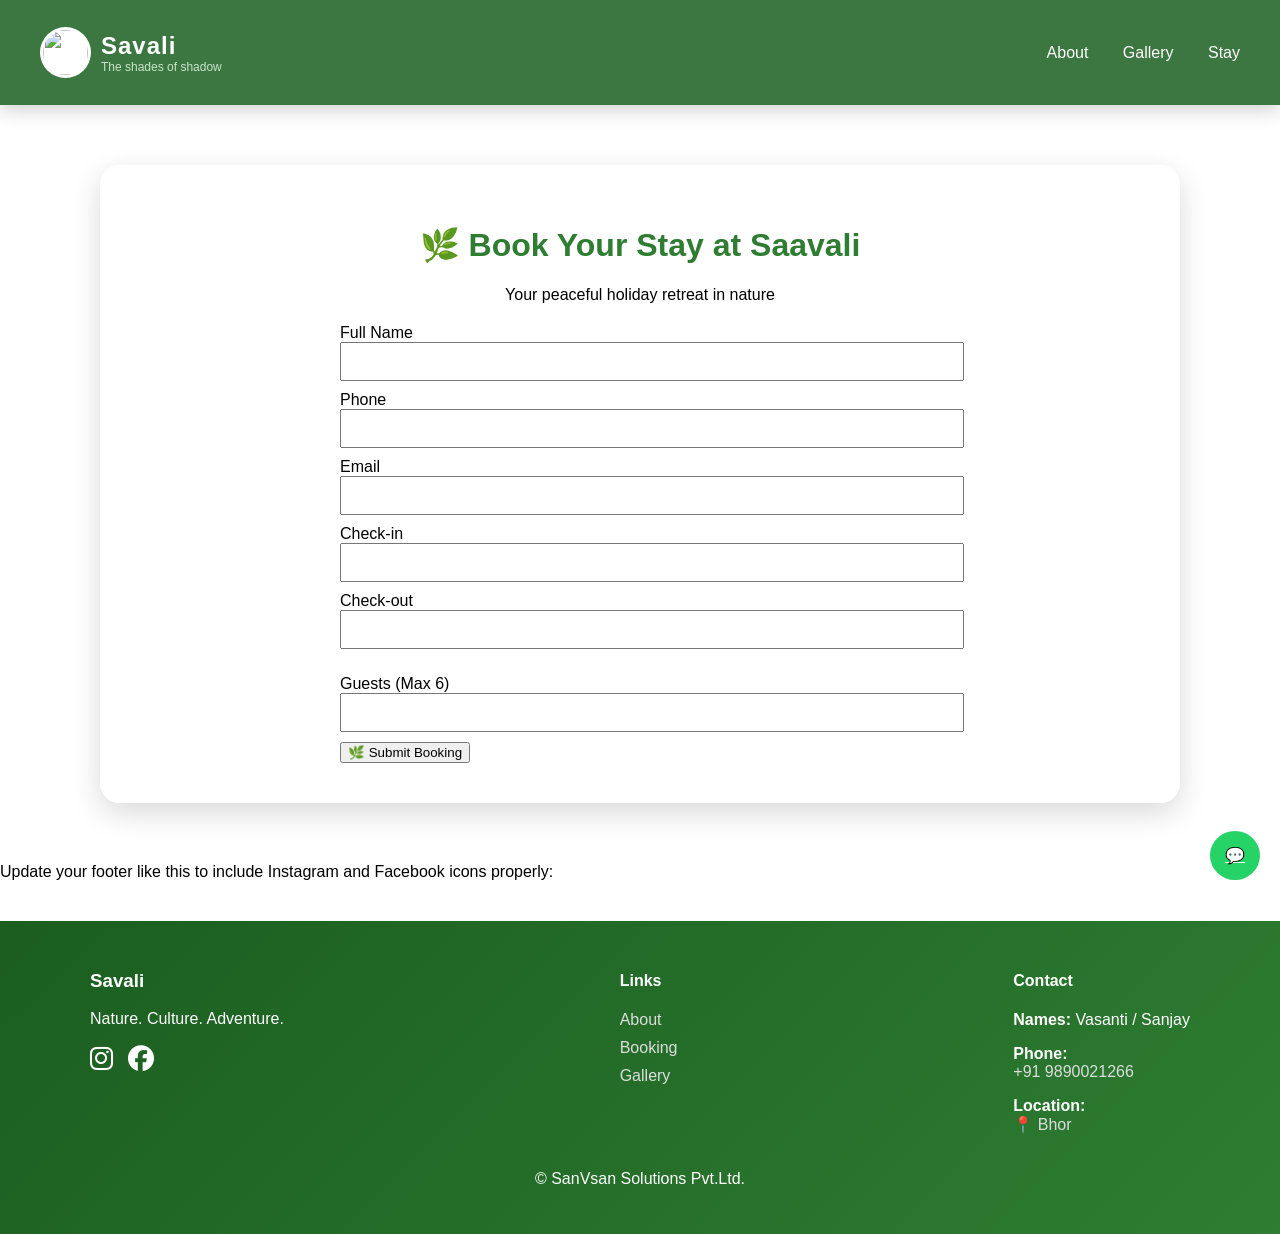
==== booking.html @ 7b39437b "social media" ====
<!DOCTYPE html>
<html lang="en">
<head>
<meta charset="UTF-8">
<meta name="viewport" content="width=device-width, initial-scale=1.0">
<title>Booking - Saavali</title>

<link rel="stylesheet" href="style.css">
<link rel="stylesheet"
href="https://cdnjs.cloudflare.com/ajax/libs/font-awesome/6.5.1/css/all.min.css">
<!-- 📅 Flatpickr -->
<link rel="stylesheet" href="https://cdn.jsdelivr.net/npm/flatpickr/dist/flatpickr.min.css">
<script src="https://cdn.jsdelivr.net/npm/flatpickr"></script>

</head>

<body>

<header class="header">
  <div class="nav-container">

    <div class="logo">
      <img src="images/logo.png">
      <div class="logo-text">
        <span class="brand">Savali</span>
        <small>The shades of shadow</small>
      </div>
    </div>

    <nav class="nav-links">
      <a href="index.html">About</a>
      <a href="gallery.html">Gallery</a>
      <a href="stay.html">Stay</a>

    </nav>

  </div>
</header>

<div class="container">

<h1>🌿 Book Your Stay at Saavali</h1>
<p class="subtitle">Your peaceful holiday retreat in nature</p>

<div class="form-box">

<form id="bookingForm">

<label>Full Name</label>
<input type="text" name="name" required>

<label>Phone</label>
<input type="tel" name="phone" required pattern="[0-9]{10}">

<label>Email</label>
<input type="email" name="email" required>

<label>Check-in</label>
<input type="text" id="checkin" name="checkin" required>

<label>Check-out</label>
<input type="text" id="checkout" name="checkout" required>

<p id="availability-msg"></p>

<label>Guests (Max 6)</label>
<input type="number" name="guests" min="1" max="6" required>

<button type="submit" id="submitBtn">🌿 Submit Booking</button>

</form>

</div>

</div>

<!-- WhatsApp Floating -->
<a href="https://wa.me/919890021266" class="whatsapp">💬</a>

Update your footer like this to include Instagram and Facebook icons properly:

<!-- FONT AWESOME -->
<link rel="stylesheet"
href="https://cdnjs.cloudflare.com/ajax/libs/font-awesome/6.5.1/css/all.min.css">

<!-- FOOTER -->
<footer class="footer">
  <div class="footer-container">

    <!-- BRAND -->
    <div class="footer-col">
      <h3>Savali</h3>
      <p>Nature. Culture. Adventure.</p>

      <!-- SOCIAL MEDIA -->
      <div class="social-icons">

  <a href="https://www.instagram.com/savalibhor/" target="_blank">
    <i class="fa-brands fa-instagram"></i>
  </a>

  <a href="https://www.facebook.com/profile.php?id=61577449064997" target="_blank">
    <i class="fa-brands fa-facebook"></i>
  </a>

</div>
    </div>

    <!-- LINKS -->
    <div class="footer-col">
      <h4>Links</h4>
      <a href="index.html">About</a>
      <a href="booking.html">Booking</a>
      <a href="gallery.html">Gallery</a>
    </div>

    <!-- CONTACT -->
    <div class="footer-col">
      <h4>Contact</h4>

      <p><strong>Names:</strong> Vasanti / Sanjay</p>

      <p>
        <strong>Phone:</strong> 
        <a href="tel:+919890021266">+91 9890021266</a>
      </p>

      <p>
        <strong>Location:</strong> 
        <a href="https://www.google.com/maps?q=Saavali+The+Shades+of+Shadow+Bhor" target="_blank">
          📍 Bhor
        </a>
      </p>
    </div>

  </div>
  <p class="copyright">© SanVsan Solutions Pvt.Ltd.</p>
</footer>

<script>

// ==============================
// 🔗 SCRIPT URL
// ==============================
const SCRIPT_URL = "https://script.google.com/macros/s/AKfycbwCDfJ9rxnCWKOfvSRjXh-kdsuevP5b4AD51C23ROgI5wqxV1d9ojGhNcrJqUEY_ocKjQ/exec";

// ==============================
// 📅 GLOBAL
// ==============================
let bookedDates = [];

const checkin = document.getElementById("checkin");
const checkout = document.getElementById("checkout");
const msg = document.getElementById("availability-msg");
const guestInput = document.querySelector('[name="guests"]');
const btn = document.getElementById("submitBtn");

// ==============================
// 📅 INIT CALENDAR
// ==============================
const checkinPicker = flatpickr("#checkin", {
  minDate: "today",
  disable: bookedDates,
  dateFormat: "Y-m-d",
  onChange: validateDates
});

const checkoutPicker = flatpickr("#checkout", {
  minDate: "today",
  disable: bookedDates,
  dateFormat: "Y-m-d",
  onChange: validateDates
});

// ==============================
// 📅 FETCH BOOKED DATES
// ==============================
fetch(SCRIPT_URL)
  .then(res => res.json())
  .then(data => {
    bookedDates = data;
    checkinPicker.set("disable", bookedDates);
    checkoutPicker.set("disable", bookedDates);
  })
  .catch(() => {
    console.log("Could not load booked dates");
  });

// ==============================
// 🔓 OPEN CALENDAR
// ==============================
checkin.addEventListener("focus", () => checkinPicker.open());
checkout.addEventListener("focus", () => checkoutPicker.open());

// ==============================
// 🔍 VALIDATION
// ==============================
function validateDates() {

  if (!checkin.value || !checkout.value) return false;

  if (checkout.value < checkin.value) {
    msg.style.color = "red";
    msg.innerText = "⚠ Check-out must be after check-in";
    return false;
  }

  msg.style.color = "green";
  msg.innerText = "✅ Dates available";
  return true;
}

// ==============================
// 👥 GUEST LIMIT
// ==============================
guestInput.addEventListener("input", function() {
  if (this.value > 6) {
    alert("⚠ Maximum 6 guests allowed.\nFor more, contact us on WhatsApp.");
    window.open("https://wa.me/919890021266", "_blank");
    this.value = 6;
  }
});

// ==============================
// 📩 SUBMIT BOOKING (FIXED)
// ==============================
document.getElementById("bookingForm").addEventListener("submit", function(e) {

  e.preventDefault();

  if (!validateDates()) {
    alert("❌ Please select valid available dates.");
    return;
  }

  const formData = new FormData(this);

  btn.innerText = "⏳ Sending...";
  btn.disabled = true;

  fetch(SCRIPT_URL, {
    method: "POST",
    body: formData
  })
  .then(res => res.json())
  .then(data => {

    if (data.status === "success") {

      alert(
        "🌿 Booking Request Sent!\n\n" +
        "📩 You will receive confirmation email.\n\n" +
        "Thank you for choosing Savali 🌿"
      );

      document.getElementById("bookingForm").reset();
      msg.innerText = "";

    } else {
      alert("❌ " + (data.error || "Something failed"));
    }

    btn.innerText = "🌿 Submit Booking";
    btn.disabled = false;

  })
  .catch(() => {

    alert("❌ Network error. Please try again.");

    btn.innerText = "🌿 Submit Booking";
    btn.disabled = false;

  });

});

</script>

</body>
</html>
---- style.css ----
/* ===== RESET ===== */
body {
  margin: 0;
  font-family: Arial, sans-serif;
  background: url('images/bg.jpg') center/cover no-repeat fixed;
}

/* ===== HEADER ===== */
.header {
  background: rgba(27, 94, 32, 0.85);
  backdrop-filter: blur(10px);
  -webkit-backdrop-filter: blur(10px);
  padding: 12px 0;
  position: sticky;
  top: 0;
  z-index: 1000;
  box-shadow: 0 4px 20px rgba(0,0,0,0.2);
}

.nav-container {
  max-width: 1400px; /* increased width */
  margin: auto;
  display: flex;
  justify-content: space-between;
  align-items: center;
  padding: 15px 40px; /* more breathing space */
}/* ===== LOGO CONTAINER ===== */
.logo {
  display: flex;
  align-items: center;
  gap: 10px;
}

/* LOGO IMAGE */
.logo img {
  height: 45px;
  width: 45px;
  object-fit: contain;
  border-radius: 50%;
  background: white;
  padding: 3px;
}

/* LOGO TEXT (MAIN NAME) */
.logo-text {
  display: flex;
  flex-direction: column;
}

/* MAIN BRAND NAME */
.logo-text .brand {
  font-family: 'Montserrat', sans-serif;
  font-size: 24px;
  font-weight: 600;
  color: #ffffff;
  letter-spacing: 1px;
}

/* TAGLINE */
.logo-text small {
  font-size: 12px;
  color: #c8e6c9;
}
/* MENU */
.nav-links a {
  color: white;
  margin-left: 30px;
  text-decoration: none;
  font-size: 16px;
  position: relative;
  transition: 0.3s;
}

.nav-links a::after {
  content: "";
  position: absolute;
  width: 0%;
  height: 2px;
  background: #a5d6a7;
  left: 0;
  bottom: -5px;
  transition: 0.3s;
}

.nav-links a:hover::after {
  width: 100%;
}

.nav-links a:hover {
  color: #c8e6c9;
}

/* ===== CONTENT ===== */
.container {
  max-width: 1000px;
  margin: 60px auto;
  padding: 40px;
  background: rgba(255,255,255,0.95);
  border-radius: 20px;
  text-align: center;
  box-shadow: 0 10px 30px rgba(0,0,0,0.15);
}

/* ===== TEXT ===== */
h1, h2 {
  color: #2e7d32;
}

.subtitle {
  margin-bottom: 20px;
}

.description {
  max-width: 700px;
  margin: auto;
}

/* ===== BUTTON ===== */
.btn {
  display: inline-block;
  padding: 12px 20px;
  background: #2e7d32;
  color: white;
  border-radius: 25px;
  text-decoration: none;
  margin: 10px;
}

/* ===== FORM ===== */
.form-box {
  max-width: 600px;
  margin: auto;
  text-align: left;
}

.form-box input {
  width: 100%;
  padding: 10px;
  margin-bottom: 10px;
}

/* ===== GALLERY ===== */
.gallery-grid {
  display: grid;
  grid-template-columns: repeat(auto-fit, minmax(250px, 1fr));
  gap: 15px;
}

.gallery-grid img {
  width: 100%;
  border-radius: 10px;
}

/* ===== MAP ===== */
.map iframe {
  width: 100%;
  height: 400px;
  border: none;
}

/* ===== FOOTER ===== */
.footer {
  background: linear-gradient(135deg, #1b5e20, #2e7d32);
  color: white;
  padding: 30px 20px;
  margin-top: 40px;
}

.footer-container {
  max-width: 1100px;
  margin: auto;
  display: flex;
  justify-content: space-between;
  flex-wrap: wrap;
}

.footer-col a {
  display: block;
  margin-bottom: 10px;
  color: #ddd;
  text-decoration: none;
}

.footer a {
  color: #ddd;
  text-decoration: none;
}

.footer a:hover {
  color: white;
}

.copyright {
  text-align: center;
  margin-top: 20px;
}

/* ===== WHATSAPP ===== */
.whatsapp {
  position: fixed;
  bottom: 20px;
  right: 20px;
  background: #25D366;
  color: white;
  padding: 15px;
  border-radius: 50%;
}
.hero {
  height: 30vh;
  background: url('images/bg.jpg') center/cover no-repeat;
  display: flex;
  align-items: center;
  justify-content: center;
  text-align: center;
  color: white;
  position: relative;
}

.hero::after {
  content: "";
  position: absolute;
  inset: 0;
  background: rgba(0,0,0,0.4);
}

.hero-content {
  position: relative;
  z-index: 1;
}

.hero h1 {
  font-size: 48px;
  margin-bottom: 10px;
}

.hero p {
  font-size: 20px;
  margin-bottom: 20px;
}
/* ===== RESORT FEATURES ===== */
.features-grid {
  display: grid;
  grid-template-columns: repeat(auto-fit, minmax(220px, 1fr));
  gap: 20px;
  margin-top: 20px;
}

.feature-card {
  background: linear-gradient(135deg, #e8f5e9, #c8e6c9);
  padding: 20px;
  border-radius: 15px;
  font-weight: 500;
  font-size: 16px;
  box-shadow: 0 5px 15px rgba(0,0,0,0.1);
  transition: 0.3s;
}

.feature-card:hover {
  transform: translateY(-5px);
  box-shadow: 0 10px 25px rgba(0,0,0,0.2);
}
.features-section {
  margin: 50px 0;
  text-align: center;
}

.features-section h2 {
  margin-bottom: 20px;
}
/* VIDEO SECTION */
.video-section {
  margin: 40px 0;
  text-align: center;
}

.video-section h2 {
  margin-bottom: 20px;
}

/* RESPONSIVE YOUTUBE */
.video-wrapper {
  position: relative;
  width: 100%;
  max-width: 800px;
  margin: auto;
  aspect-ratio: 16 / 9;
}

.video-wrapper iframe {
  width: 100%;
  height: 100%;
  border-radius: 12px;
}
.food-section {
  margin: 40px 0;
  text-align: center;
}

.food-card {
  background: linear-gradient(135deg, #fff8e1, #ffe0b2);
  padding: 25px;
  border-radius: 15px;
  max-width: 400px;
  margin: auto;
  box-shadow: 0 5px 15px rgba(0,0,0,0.1);
}

.food-card p {
  margin: 10px 0;
  font-size: 16px;
}
.food-card hr {
  margin: 15px 0;
  border: 0;
  height: 1px;
  background: #ccc;
}

.note {
  font-size: 14px;
  color: #555;
}
.pricing-card {
  background: linear-gradient(135deg, #f1fff1, #e0f2e9);
  border: 2px solid #c8e6c9;
}
/* ===== SECTION SPACING ===== */
.info-section {
  margin: 50px 0;
}

/* ===== GRID CARDS ===== */
.info-grid {
  display: grid;
  grid-template-columns: repeat(auto-fit, minmax(220px, 1fr));
  gap: 20px;
  margin-top: 20px;
}

.info-card {
  background: linear-gradient(135deg, #e8f5e9, #c8e6c9);
  padding: 18px;
  border-radius: 12px;
  font-weight: 500;
  transition: 0.3s;
}

.info-card:hover {
  transform: translateY(-5px);
  box-shadow: 0 10px 20px rgba(0,0,0,0.15);
}

/* ===== RULES ===== */
.rules-box {
  background: #f9fff9;
  padding: 20px;
  border-radius: 12px;
  text-align: left;
  max-width: 600px;
  margin: auto;
}

.rules-box p {
  margin: 10px 0;
}

/* ===== OFFERS ===== */
.offer-card {
  background: linear-gradient(135deg, #fff8e1, #ffe0b2);
  padding: 20px;
  border-radius: 15px;
  max-width: 500px;
  margin: auto;
}

/* ===== CTA ===== */
.cta-box {
  margin: 50px 0;
  padding: 30px;
  background: linear-gradient(135deg, #2e7d32, #1b5e20);
  color: white;
  border-radius: 15px;
}
.sticky-book {
  position: fixed;
  bottom: 20px;
  left: 20px;
  background: #2e7d32;
  color: white;
  padding: 12px 18px;
  border-radius: 25px;
  text-decoration: none;
}
.availability-box {
  max-width: 400px;
  margin: 20px auto;
  padding: 25px;
  background: #f4fff4;
  border-radius: 15px;
  box-shadow: 0 5px 20px rgba(0,0,0,0.1);
  text-align: left;
}

.availability-box input {
  width: 100%;
  padding: 12px;
  margin-bottom: 15px;
  border-radius: 8px;
  border: 1px solid #ccc;
}

#availability-msg {
  margin-top: 10px;
  font-weight: bold;
}
/* ===== GALLERY PAGE ONLY ===== */

.gallery-page .swiper {
  width: 90%;
  max-width: 700px;
  margin: 20px auto;
}

.gallery-page .swiper-slide img {
  width: 100%;
  border-radius: 10px;
}

/* GRID */
.gallery-page .gallery-grid {
  display: grid;
  grid-template-columns: repeat(auto-fit, minmax(200px, 1fr));
  gap: 15px;
}

/* IMAGE */
.gallery-page .img-box {
  position: relative;
  overflow: hidden;
  border-radius: 10px;
}

.gallery-page .img-box img {
  width: 100%;
  cursor: pointer;
  transition: 0.3s;
}

.gallery-page .img-box:hover img {
  transform: scale(1.05);
}

/* LABEL */
.gallery-page .img-box span {
  position: absolute;
  bottom: 10px;
  left: 10px;
  background: rgba(0,0,0,0.6);
  color: white;
  padding: 5px 10px;
  border-radius: 5px;
}

/* VIEW BUTTON */
.gallery-page .view-more {
  text-align: center;
  margin-top: 20px;
}

.gallery-page .view-more a {
  padding: 10px 20px;
  background: #2e7d32;
  color: white;
  border-radius: 5px;
  text-decoration: none;
}

/* VIEWER */
.gallery-page #viewer {
  display: none;
  position: fixed;
  inset: 0;
  background: rgba(0,0,0,0.96);
  justify-content: center;
  align-items: center;
  z-index: 9999;
}

.gallery-page #viewer img {
  max-width: 90%;
  max-height: 85%;
}

/* CLOSE */
.gallery-page #close {
  position: fixed;
  top: 20px;
  right: 25px;
  font-size: 35px;
  color: white;
  cursor: pointer;
}

/* ARROWS */
.gallery-page .arrow {
  position: fixed;
  top: 50%;
  transform: translateY(-50%);
  font-size: 40px;
  color: white;
  cursor: pointer;
  background: rgba(0,0,0,0.5);
  padding: 10px;
  border-radius: 50%;
}

.gallery-page .arrow.left { left: 20px; }
.gallery-page .arrow.right { right: 20px; }

/* COUNTER */
.gallery-page #counter {
  position: fixed;
  bottom: 20px;
  color: white;
  background: rgba(0,0,0,0.6);
  padding: 5px 12px;
  border-radius: 20px;
}

/* PLAY */
.gallery-page #play {
  position: fixed;
  bottom: 60px;
  padding: 10px;
  border: none;
  background: rgba(0,0,0,0.6);
  color: white;
  border-radius: 50%;
}
.alert {
  color: #ff0000;
  font-weight: bold;
  font-size: 18px;
  animation: glow 1.5s ease-in-out infinite alternate;
}

@keyframes glow {
  from {
    text-shadow: 0 0 5px #ff4d4d, 0 0 10px #ff4d4d;
  }
  to {
    text-shadow: 0 0 15px #ff0000, 0 0 25px #ff0000;
  }
}

/* Scrolling banner */
/* Banner */
.scroll-banner {
  background: linear-gradient(90deg, #1b5e20, #2e7d32);
  color: #ffeb3b;
  overflow: hidden;
  border-radius: 8px;
  margin: 15px 0;
}

/* Track (moving container) */
.scroll-track {
  display: flex;
  width: max-content;
  animation: scrollLoop 15s linear infinite;
}

/* Text */
.scroll-text {
  padding: 10px 40px;
  white-space: nowrap;
  font-weight: bold;
}

/* Animation */
@keyframes scrollLoop {
  0%   { transform: translateX(0); }
  100% { transform: translateX(-50%); }
}.social-icons {
  display: flex;
  align-items: center;
  gap: 15px;
  margin-top: 15px;
}

.social-icons a {
  color: white;
  font-size: 26px;
  transition: 0.3s;
}

.social-icons a:hover {
  color: #00ff99;
  transform: scale(1.2);
}
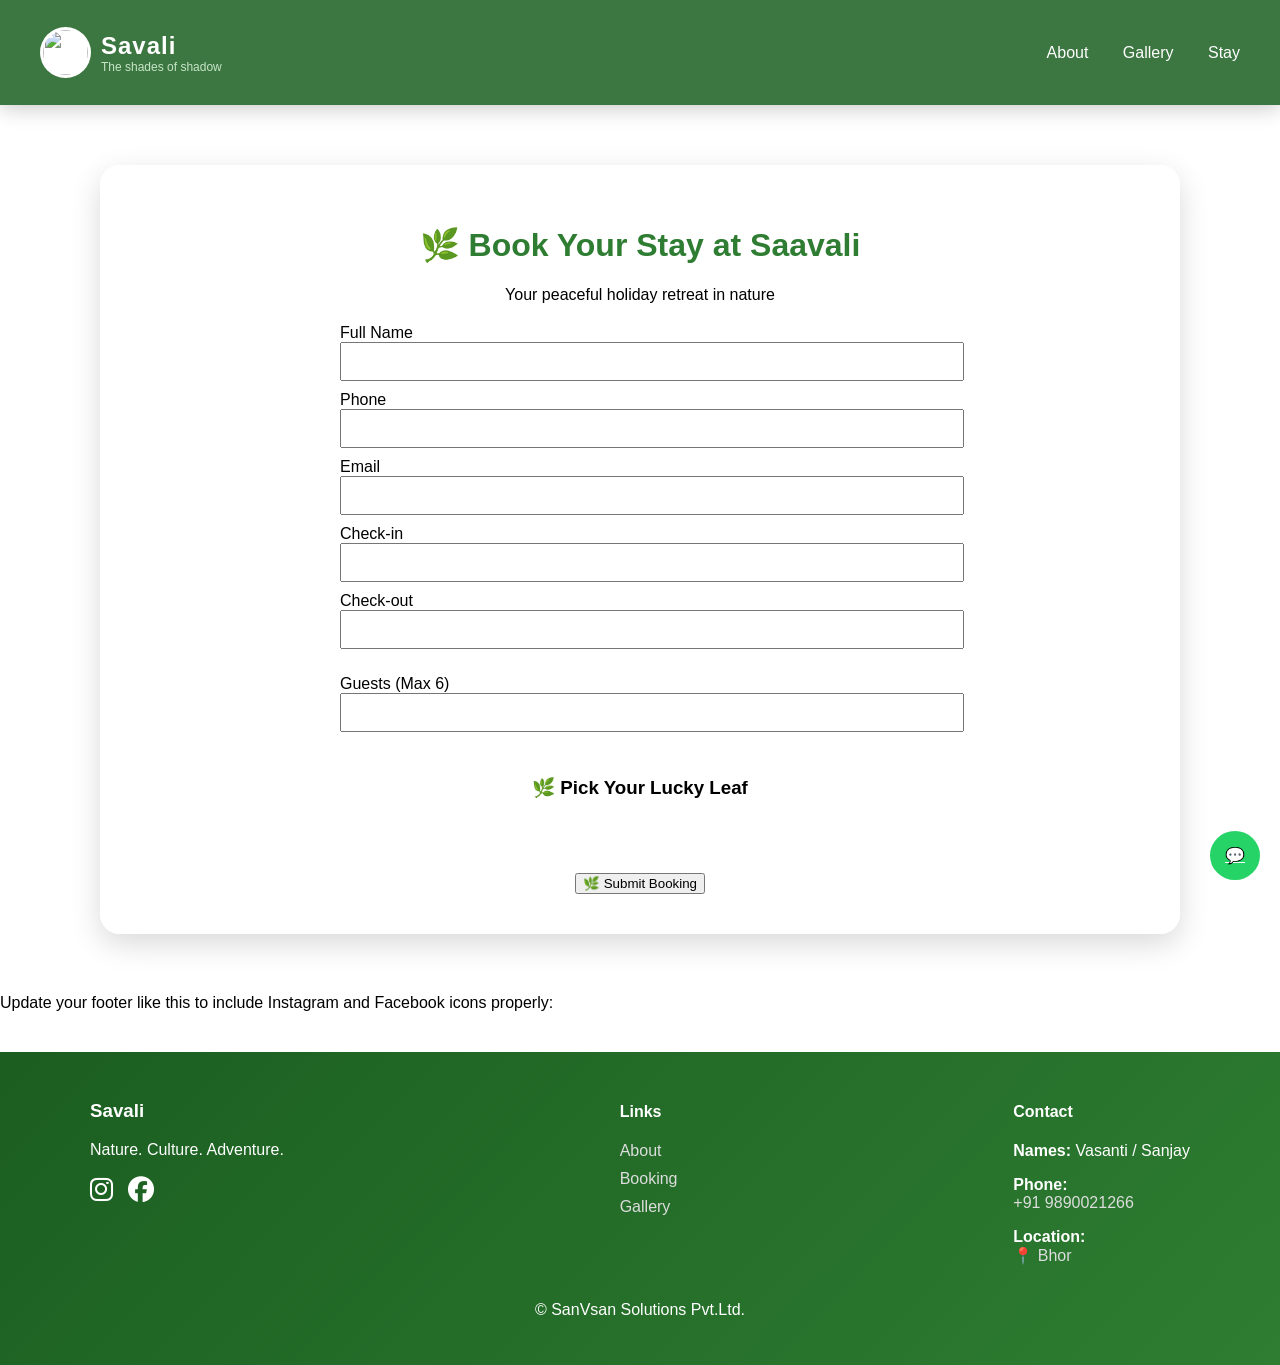
==== commit df5acd78: "leaf game added" ====
--- a/booking.html
+++ b/booking.html
@@ -65,7 +65,34 @@
 
 <label>Guests (Max 6)</label>
 <input type="number" name="guests" min="1" max="6" required>
-
+<!-- 🌿 LEAF PICKING GAME -->
+<!-- 🌿 LEAF PICKING GAME -->
+<div class="leaf-game">
+
+  <h3>🌿 Pick Your Lucky Leaf</h3>
+
+  <div class="leaf-container" id="leafContainer"></div>
+
+  <div id="rewardPopup" class="reward-popup">
+
+    <div class="reward-box">
+
+      <h2>🎉 Your Surprise Reward</h2>
+
+      <p id="rewardText"></p>
+
+      <button onclick="closeReward()">
+        Awesome 🌿
+      </button>
+
+    </div>
+
+  </div>
+
+  <input type="hidden" name="reward" id="rewardInput">
+
+</div>
+</div>
 <button type="submit" id="submitBtn">🌿 Submit Booking</button>
 
 </form>
@@ -142,7 +169,7 @@
 // ==============================
 // 🔗 SCRIPT URL
 // ==============================
-const SCRIPT_URL = "https://script.google.com/macros/s/AKfycbwCDfJ9rxnCWKOfvSRjXh-kdsuevP5b4AD51C23ROgI5wqxV1d9ojGhNcrJqUEY_ocKjQ/exec";
+const SCRIPT_URL = "https://script.google.com/macros/s/AKfycbzCySmyMABI89-8spu4WAavbOQcFRaquBsOT_3L7gITDjBNCBbFplYPgVvfwOEiCZr5tQ/exec";
 
 // ==============================
 // 📅 GLOBAL
@@ -251,6 +278,7 @@
         "🌿 Booking Request Sent!\n\n" +
         "📩 You will receive confirmation email.\n\n" +
         "Thank you for choosing Savali 🌿"
+        
       );
 
       document.getElementById("bookingForm").reset();
@@ -274,7 +302,187 @@
   });
 
 });
-
+// ==============================
+// 🌿 LEAF GAME
+// ==============================
+
+const leafContainer =
+  document.getElementById("leafContainer");
+
+const rewardPopup =
+  document.getElementById("rewardPopup");
+
+const rewardText =
+  document.getElementById("rewardText");
+
+const rewardInput =
+  document.getElementById("rewardInput");
+
+const phoneInput =
+  document.querySelector('[name="phone"]');
+
+const checkinInput =
+  document.querySelector('[name="checkin"]');
+
+const checkoutInput =
+  document.querySelector('[name="checkout"]');
+
+// 🍃 Leaf icons
+const leafIcons = [
+  "🍃","🍀","🌿","🍂","🍁","☘️"
+];
+
+// 🎁 Rewards
+function generateReward(){
+
+  const random = Math.random();
+
+  if(random < 0.30){
+    return "5% OFF";
+  }
+  else if(random < 0.50){
+    return "₹500 OFF";
+  }
+  else if(random < 0.68){
+    return "Free Tea for 2";
+  }
+  else if(random < 0.82){
+    return "Bonfire Free";
+  }
+  else if(random < 0.92){
+    return "Free Breakfast for 2";
+  }
+  else if(random < 0.98){
+    return "10% OFF";
+  }
+  else{
+    return "🎁 Surprise Gift";
+  }
+
+}
+
+// ==============================
+// 🔑 UNIQUE BOOKING KEY
+// ==============================
+function getBookingKey(){
+
+  const phone =
+    phoneInput.value.trim();
+
+  const checkin =
+    checkinInput.value.trim();
+
+  const checkout =
+    checkoutInput.value.trim();
+
+  return `saavaliReward_${phone}_${checkin}_${checkout}`;
+
+}
+
+// ==============================
+// 🍃 CREATE LEAVES
+// ==============================
+for(let i = 0; i < 6; i++){
+
+  const leaf =
+    document.createElement("div");
+
+  leaf.className = "leaf";
+
+  // random leaf icon
+  leaf.innerHTML =
+    leafIcons[
+      Math.floor(
+        Math.random() * leafIcons.length
+      )
+    ];
+
+  leaf.addEventListener("click", () => {
+
+    // Require booking info first
+    if(
+      !phoneInput.value ||
+      !checkinInput.value ||
+      !checkoutInput.value
+    ){
+
+      alert(
+        "⚠ Please enter phone number and select dates first."
+      );
+
+      return;
+
+    }
+
+    // Unique booking key
+    const bookingKey =
+      getBookingKey();
+
+    // Existing reward
+    let savedReward =
+      localStorage.getItem(bookingKey);
+
+    // SAME booking → SAME reward
+    if(savedReward){
+
+      rewardText.innerHTML =
+        savedReward;
+
+      rewardPopup.style.display =
+        "flex";
+
+      rewardInput.value =
+        savedReward;
+
+      return;
+
+    }
+
+    // NEW booking → NEW reward
+    const reward =
+      generateReward();
+
+    // Save only for this booking
+    localStorage.setItem(
+      bookingKey,
+      reward
+    );
+
+    // Animation
+    leaf.style.transform =
+      "scale(1.3) rotate(12deg)";
+
+    leaf.style.background =
+      "#a5d6a7";
+
+    setTimeout(() => {
+
+      rewardText.innerHTML =
+        reward;
+
+      rewardPopup.style.display =
+        "flex";
+
+      rewardInput.value =
+        reward;
+
+    }, 400);
+
+  });
+
+  leafContainer.appendChild(leaf);
+
+}
+
+// ==============================
+// ❌ CLOSE POPUP
+// ==============================
+function closeReward(){
+
+  rewardPopup.style.display =
+    "none";
+
+}
 </script>
 
 </body>
--- a/style.css
+++ b/style.css
@@ -597,4 +597,100 @@
 .social-icons a:hover {
   color: #00ff99;
   transform: scale(1.2);
+}
+/* =========================
+🌿 LEAF GAME
+========================= */
+
+.leaf-game{
+  text-align:center;
+  margin:35px 0;
+}
+
+.leaf-container{
+  display:flex;
+  justify-content:center;
+  gap:12px;
+  flex-wrap:nowrap;
+  overflow-x:auto;
+  padding:10px;
+}
+
+.leaf{
+  width:55px;
+  height:55px;
+  border-radius:50%;
+  background:#e8f5e9;
+  display:flex;
+  align-items:center;
+  justify-content:center;
+  font-size:28px;
+  cursor:pointer;
+  transition:0.3s;
+  flex-shrink:0;
+  box-shadow:0 3px 10px rgba(0,0,0,0.15);
+  animation:floatLeaf 3s ease-in-out infinite;
+}
+
+.leaf:hover{
+  transform:scale(1.15);
+  background:#c8e6c9;
+}
+
+@keyframes floatLeaf{
+  0%{transform:translateY(0px);}
+  50%{transform:translateY(-6px);}
+  100%{transform:translateY(0px);}
+}
+
+/* POPUP */
+
+.reward-popup{
+  position:fixed;
+  inset:0;
+  background:rgba(0,0,0,0.6);
+  display:none;
+  justify-content:center;
+  align-items:center;
+  z-index:9999;
+}
+
+.reward-box{
+  background:white;
+  padding:35px;
+  border-radius:20px;
+  width:90%;
+  max-width:340px;
+  animation:popup 0.4s ease;
+}
+
+.reward-box h2{
+  color:#2d5a27;
+}
+
+.reward-box p{
+  font-size:24px;
+  font-weight:bold;
+  color:#1b5e20;
+}
+
+.reward-box button{
+  margin-top:20px;
+  background:#2d5a27;
+  color:white;
+  border:none;
+  padding:12px 24px;
+  border-radius:8px;
+  cursor:pointer;
+}
+
+@keyframes popup{
+  from{
+    transform:scale(0.5);
+    opacity:0;
+  }
+  to{
+    transform:scale(1);
+    opacity:1;
+  }
 }
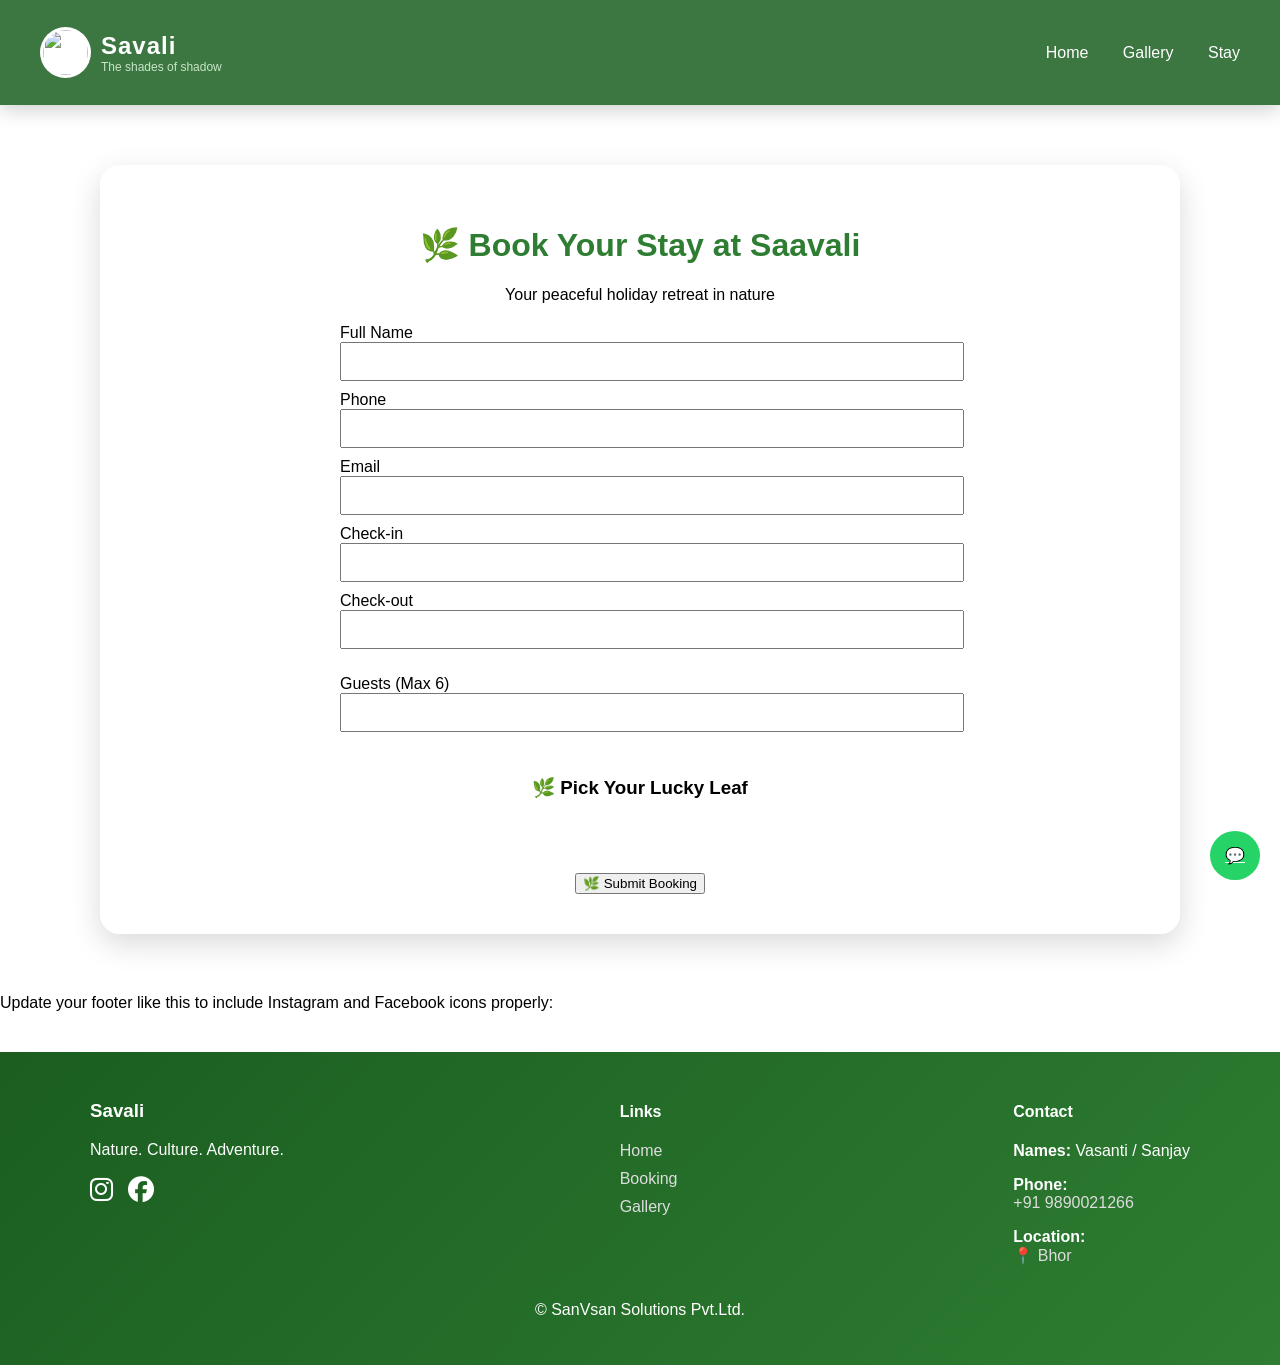
==== commit 5b2a6dd5: "spelling mistakes and screenshot changes" ====
--- a/booking.html
+++ b/booking.html
@@ -19,16 +19,16 @@
 <header class="header">
   <div class="nav-container">
 
-    <div class="logo">
-      <img src="images/logo.png">
-      <div class="logo-text">
-        <span class="brand">Savali</span>
-        <small>The shades of shadow</small>
-      </div>
-    </div>
+  <a href="index.html" class="logo">
+  <img src="images/logo.png">
+  <div class="logo-text">
+    <span class="brand">Savali</span>
+    <small>The shades of shadow</small>
+  </div>
+</a>
 
     <nav class="nav-links">
-      <a href="index.html">About</a>
+      <a href="index.html">Home</a>
       <a href="gallery.html">Gallery</a>
       <a href="stay.html">Stay</a>
 
@@ -136,7 +136,7 @@
     <!-- LINKS -->
     <div class="footer-col">
       <h4>Links</h4>
-      <a href="index.html">About</a>
+      <a href="index.html">Home</a>
       <a href="booking.html">Booking</a>
       <a href="gallery.html">Gallery</a>
     </div>
--- a/style.css
+++ b/style.css
@@ -29,6 +29,8 @@
   display: flex;
   align-items: center;
   gap: 10px;
+   text-decoration:none;
+  color:inherit;
 }
 
 /* LOGO IMAGE */
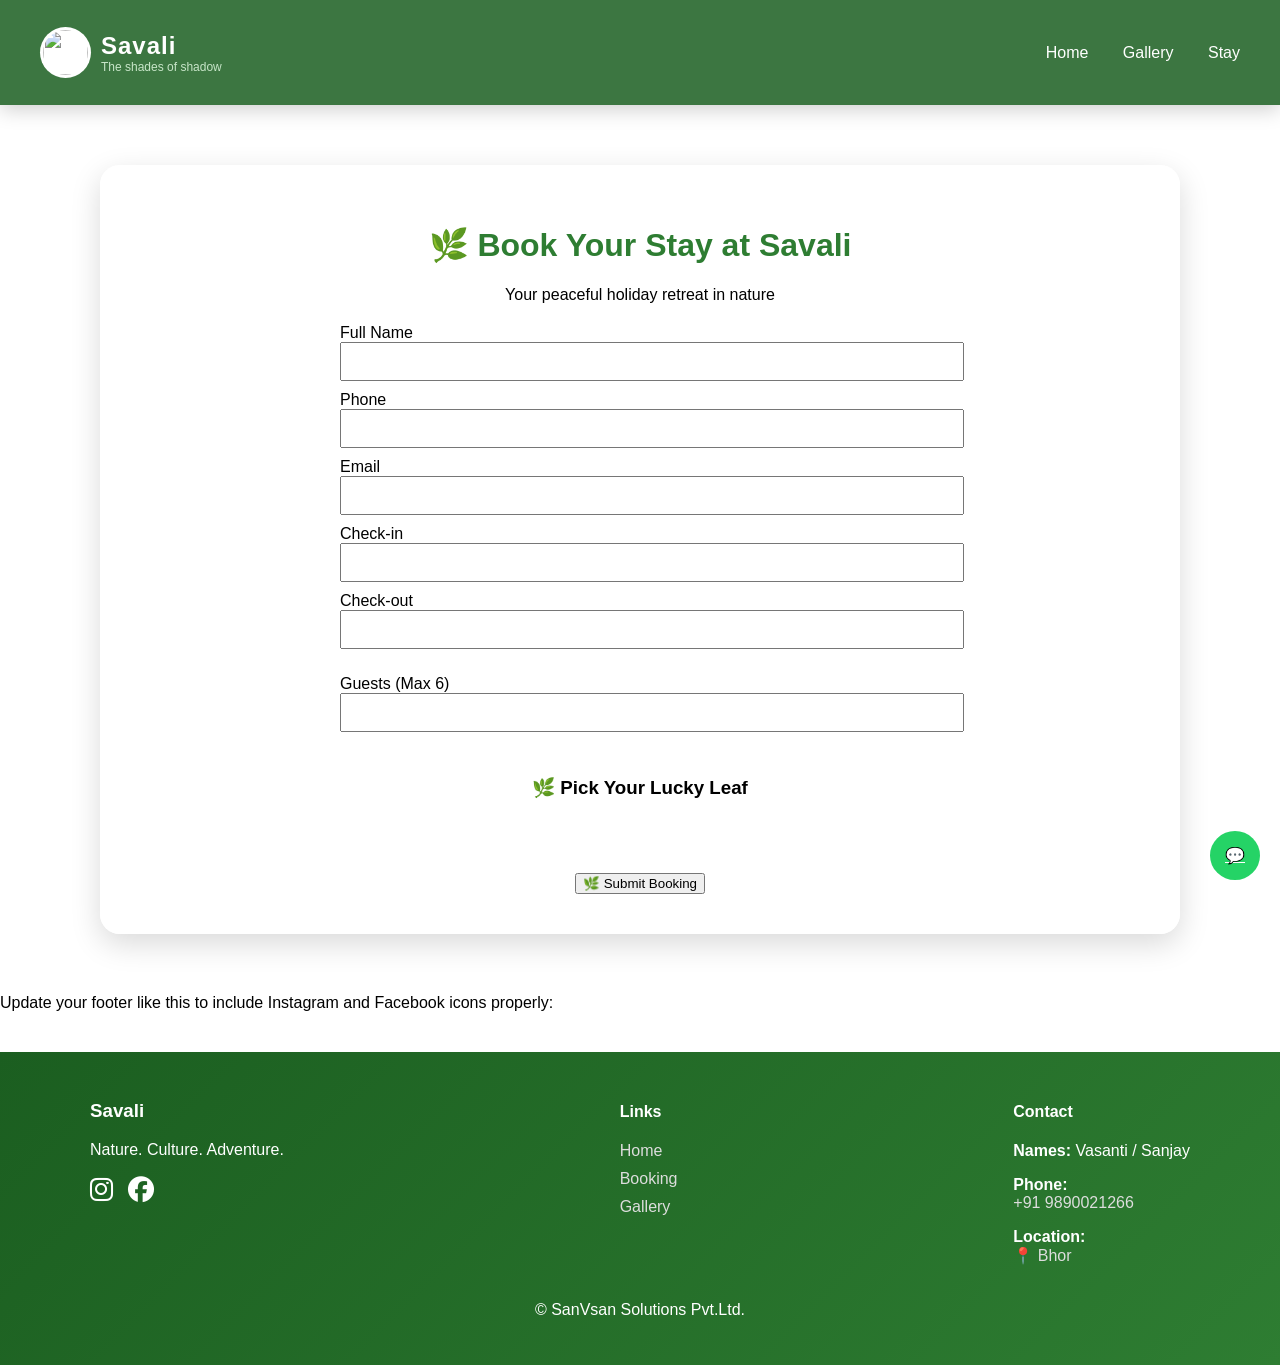
==== commit 11edb2b8: "submit btmn ui" ====
--- a/booking.html
+++ b/booking.html
@@ -3,7 +3,7 @@
 <head>
 <meta charset="UTF-8">
 <meta name="viewport" content="width=device-width, initial-scale=1.0">
-<title>Booking - Saavali</title>
+<title>Booking - Savali</title>
 
 <link rel="stylesheet" href="style.css">
 <link rel="stylesheet"
@@ -39,7 +39,7 @@
 
 <div class="container">
 
-<h1>🌿 Book Your Stay at Saavali</h1>
+<h1>🌿 Book Your Stay at Savali</h1>
 <p class="subtitle">Your peaceful holiday retreat in nature</p>
 
 <div class="form-box">
--- a/style.css
+++ b/style.css
@@ -228,6 +228,7 @@
 .hero-content {
   position: relative;
   z-index: 1;
+  
 }
 
 .hero h1 {
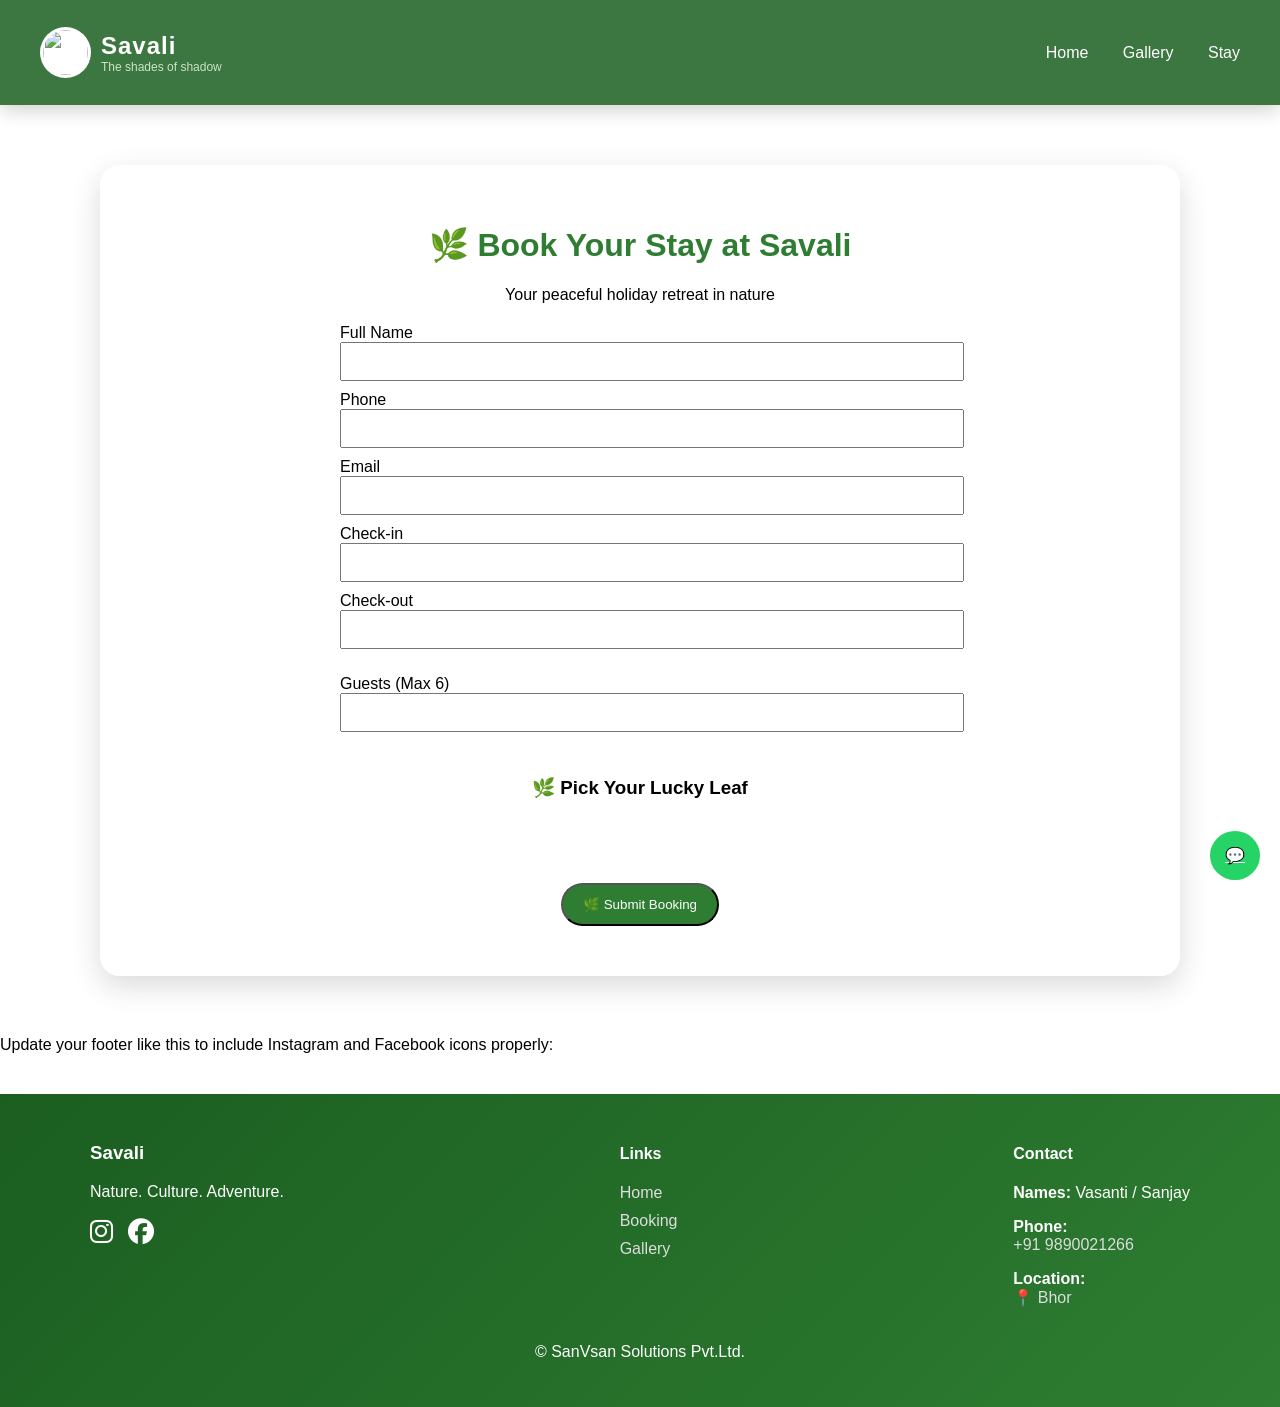
==== commit 8c57e67b: "submit btn" ====
--- a/booking.html
+++ b/booking.html
@@ -93,7 +93,9 @@
 
 </div>
 </div>
-<button type="submit" id="submitBtn">🌿 Submit Booking</button>
+<button type="submit" id="submitBtn" class="btn">
+  🌿 Submit Booking
+</button>
 
 </form>
 
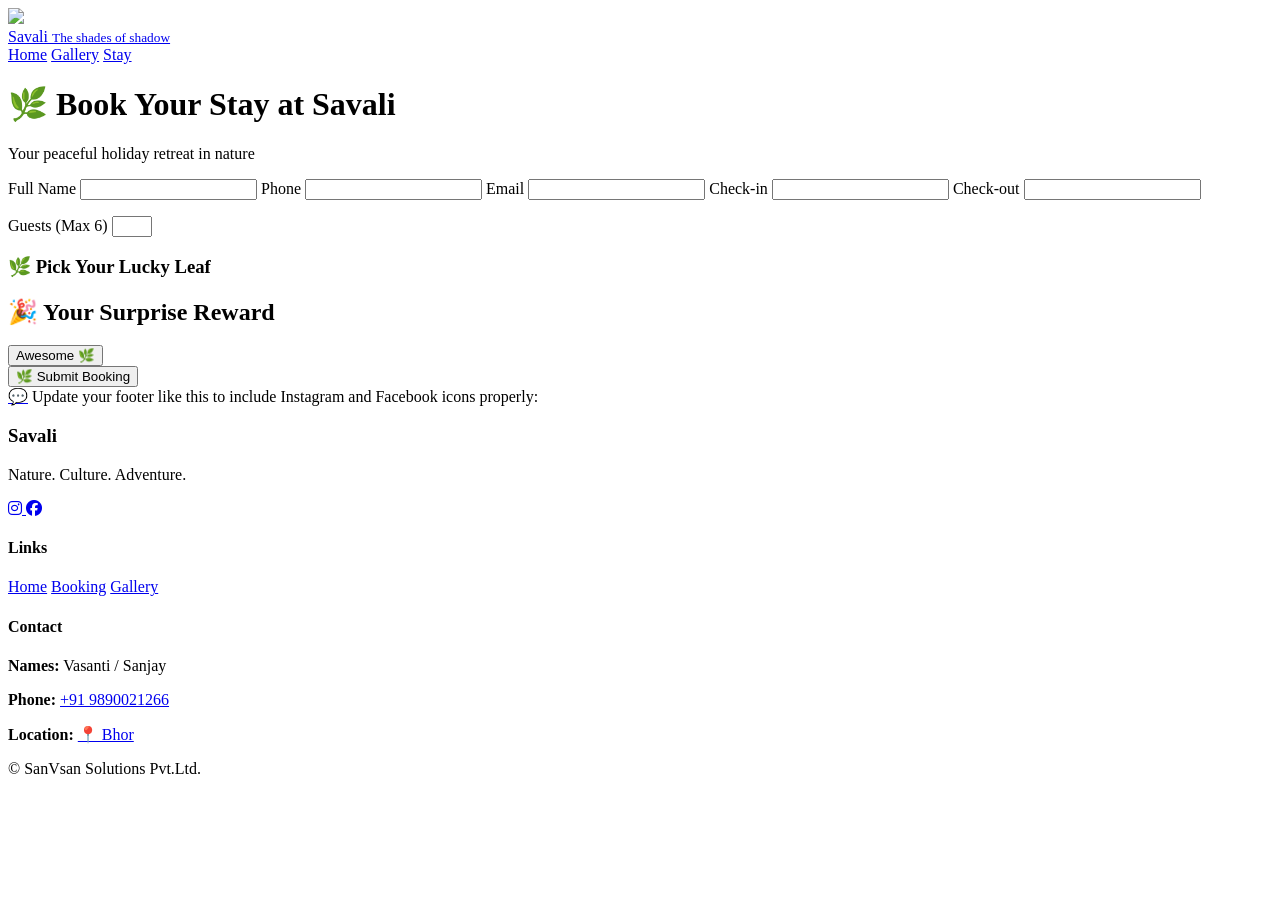
==== commit fa8ee23a: "calender fixes" ====
--- a/booking.html
+++ b/booking.html
@@ -228,14 +228,43 @@
 
   if (!checkin.value || !checkout.value) return false;
 
-  if (checkout.value < checkin.value) {
+  // Convert selected dates
+  const inDate = new Date(checkin.value);
+  const outDate = new Date(checkout.value);
+
+  // Check checkout after checkin
+  if (outDate <= inDate) {
+
     msg.style.color = "red";
     msg.innerText = "⚠ Check-out must be after check-in";
+
     return false;
   }
 
+  // Check booked dates between range
+  let current = new Date(inDate);
+
+  while (current <= outDate) {
+
+    const formatted =
+      current.toISOString().split("T")[0];
+
+    if (bookedDates.includes(formatted)) {
+
+      msg.style.color = "red";
+      msg.innerText =
+        "❌ Selected dates are not available";
+
+      return false;
+    }
+
+    current.setDate(current.getDate() + 1);
+  }
+
+  // Success
   msg.style.color = "green";
   msg.innerText = "✅ Dates available";
+
   return true;
 }
 
--- a/style.css
+++ b/style.css
@@ -1,699 +1,51 @@
-/* ===== RESET ===== */
-body {
-  margin: 0;
-  font-family: Arial, sans-serif;
-  background: url('images/bg.jpg') center/cover no-repeat fixed;
+/* Booked dates clearly visible */
+.flatpickr-day.flatpickr-disabled,
+.flatpickr-day.flatpickr-disabled:hover {
+
+  background: #ff5252 !important;
+  color: white !important;
+
+  border-color: #ff5252 !important;
+
+  opacity: 1 !important;
+
+  border-radius: 50% !important;
+
+  width: 32px !important;
+  height: 32px !important;
+  line-height: 32px !important;
+
+  margin: 4px auto;
+
+  font-size: 13px;
 }
 
-/* ===== HEADER ===== */
-.header {
-  background: rgba(27, 94, 32, 0.85);
-  backdrop-filter: blur(10px);
-  -webkit-backdrop-filter: blur(10px);
-  padding: 12px 0;
-  position: sticky;
-  top: 0;
-  z-index: 1000;
-  box-shadow: 0 4px 20px rgba(0,0,0,0.2);
+/* Selected dates */
+.flatpickr-day.selected {
+
+  background: #2e7d32 !important;
+  border-color: #2e7d32 !important;
+
+  border-radius: 50% !important;
+
+  width: 32px !important;
+  height: 32px !important;
+  line-height: 32px !important;
+
+  margin: 4px auto;
 }
 
-.nav-container {
-  max-width: 1400px; /* increased width */
-  margin: auto;
-  display: flex;
-  justify-content: space-between;
-  align-items: center;
-  padding: 15px 40px; /* more breathing space */
-}/* ===== LOGO CONTAINER ===== */
-.logo {
-  display: flex;
-  align-items: center;
-  gap: 10px;
-   text-decoration:none;
-  color:inherit;
-}
+/* Normal dates */
+.flatpickr-day {
 
-/* LOGO IMAGE */
-.logo img {
-  height: 45px;
-  width: 45px;
-  object-fit: contain;
-  border-radius: 50%;
-  background: white;
-  padding: 3px;
-}
+  width: 32px !important;
+  height: 32px !important;
+  line-height: 32px !important;
 
-/* LOGO TEXT (MAIN NAME) */
-.logo-text {
-  display: flex;
-  flex-direction: column;
-}
-
-/* MAIN BRAND NAME */
-.logo-text .brand {
-  font-family: 'Montserrat', sans-serif;
-  font-size: 24px;
-  font-weight: 600;
-  color: #ffffff;
-  letter-spacing: 1px;
-}
-
-/* TAGLINE */
-.logo-text small {
-  font-size: 12px;
-  color: #c8e6c9;
-}
-/* MENU */
-.nav-links a {
-  color: white;
-  margin-left: 30px;
-  text-decoration: none;
-  font-size: 16px;
-  position: relative;
-  transition: 0.3s;
-}
-
-.nav-links a::after {
-  content: "";
-  position: absolute;
-  width: 0%;
-  height: 2px;
-  background: #a5d6a7;
-  left: 0;
-  bottom: -5px;
-  transition: 0.3s;
-}
-
-.nav-links a:hover::after {
-  width: 100%;
-}
-
-.nav-links a:hover {
-  color: #c8e6c9;
-}
-
-/* ===== CONTENT ===== */
-.container {
-  max-width: 1000px;
-  margin: 60px auto;
-  padding: 40px;
-  background: rgba(255,255,255,0.95);
-  border-radius: 20px;
-  text-align: center;
-  box-shadow: 0 10px 30px rgba(0,0,0,0.15);
-}
-
-/* ===== TEXT ===== */
-h1, h2 {
-  color: #2e7d32;
-}
-
-.subtitle {
-  margin-bottom: 20px;
-}
-
-.description {
-  max-width: 700px;
-  margin: auto;
-}
-
-/* ===== BUTTON ===== */
-.btn {
-  display: inline-block;
-  padding: 12px 20px;
-  background: #2e7d32;
-  color: white;
-  border-radius: 25px;
-  text-decoration: none;
-  margin: 10px;
-}
-
-/* ===== FORM ===== */
-.form-box {
-  max-width: 600px;
-  margin: auto;
-  text-align: left;
-}
-
-.form-box input {
-  width: 100%;
-  padding: 10px;
-  margin-bottom: 10px;
-}
-
-/* ===== GALLERY ===== */
-.gallery-grid {
-  display: grid;
-  grid-template-columns: repeat(auto-fit, minmax(250px, 1fr));
-  gap: 15px;
-}
-
-.gallery-grid img {
-  width: 100%;
-  border-radius: 10px;
-}
-
-/* ===== MAP ===== */
-.map iframe {
-  width: 100%;
-  height: 400px;
-  border: none;
-}
-
-/* ===== FOOTER ===== */
-.footer {
-  background: linear-gradient(135deg, #1b5e20, #2e7d32);
-  color: white;
-  padding: 30px 20px;
-  margin-top: 40px;
-}
-
-.footer-container {
-  max-width: 1100px;
-  margin: auto;
-  display: flex;
-  justify-content: space-between;
-  flex-wrap: wrap;
-}
-
-.footer-col a {
-  display: block;
-  margin-bottom: 10px;
-  color: #ddd;
-  text-decoration: none;
-}
-
-.footer a {
-  color: #ddd;
-  text-decoration: none;
-}
-
-.footer a:hover {
-  color: white;
-}
-
-.copyright {
-  text-align: center;
-  margin-top: 20px;
-}
-
-/* ===== WHATSAPP ===== */
-.whatsapp {
-  position: fixed;
-  bottom: 20px;
-  right: 20px;
-  background: #25D366;
-  color: white;
-  padding: 15px;
-  border-radius: 50%;
-}
-.hero {
-  height: 30vh;
-  background: url('images/bg.jpg') center/cover no-repeat;
-  display: flex;
-  align-items: center;
-  justify-content: center;
-  text-align: center;
-  color: white;
-  position: relative;
-}
-
-.hero::after {
-  content: "";
-  position: absolute;
-  inset: 0;
-  background: rgba(0,0,0,0.4);
-}
-
-.hero-content {
-  position: relative;
-  z-index: 1;
-  
-}
-
-.hero h1 {
-  font-size: 48px;
-  margin-bottom: 10px;
-}
-
-.hero p {
-  font-size: 20px;
-  margin-bottom: 20px;
-}
-/* ===== RESORT FEATURES ===== */
-.features-grid {
-  display: grid;
-  grid-template-columns: repeat(auto-fit, minmax(220px, 1fr));
-  gap: 20px;
-  margin-top: 20px;
-}
-
-.feature-card {
-  background: linear-gradient(135deg, #e8f5e9, #c8e6c9);
-  padding: 20px;
-  border-radius: 15px;
-  font-weight: 500;
-  font-size: 16px;
-  box-shadow: 0 5px 15px rgba(0,0,0,0.1);
-  transition: 0.3s;
-}
-
-.feature-card:hover {
-  transform: translateY(-5px);
-  box-shadow: 0 10px 25px rgba(0,0,0,0.2);
-}
-.features-section {
-  margin: 50px 0;
-  text-align: center;
-}
-
-.features-section h2 {
-  margin-bottom: 20px;
-}
-/* VIDEO SECTION */
-.video-section {
-  margin: 40px 0;
-  text-align: center;
-}
-
-.video-section h2 {
-  margin-bottom: 20px;
-}
-
-/* RESPONSIVE YOUTUBE */
-.video-wrapper {
-  position: relative;
-  width: 100%;
-  max-width: 800px;
-  margin: auto;
-  aspect-ratio: 16 / 9;
-}
-
-.video-wrapper iframe {
-  width: 100%;
-  height: 100%;
-  border-radius: 12px;
-}
-.food-section {
-  margin: 40px 0;
-  text-align: center;
-}
-
-.food-card {
-  background: linear-gradient(135deg, #fff8e1, #ffe0b2);
-  padding: 25px;
-  border-radius: 15px;
-  max-width: 400px;
-  margin: auto;
-  box-shadow: 0 5px 15px rgba(0,0,0,0.1);
-}
-
-.food-card p {
-  margin: 10px 0;
-  font-size: 16px;
-}
-.food-card hr {
-  margin: 15px 0;
-  border: 0;
-  height: 1px;
-  background: #ccc;
-}
-
-.note {
-  font-size: 14px;
-  color: #555;
-}
-.pricing-card {
-  background: linear-gradient(135deg, #f1fff1, #e0f2e9);
-  border: 2px solid #c8e6c9;
-}
-/* ===== SECTION SPACING ===== */
-.info-section {
-  margin: 50px 0;
-}
-
-/* ===== GRID CARDS ===== */
-.info-grid {
-  display: grid;
-  grid-template-columns: repeat(auto-fit, minmax(220px, 1fr));
-  gap: 20px;
-  margin-top: 20px;
-}
-
-.info-card {
-  background: linear-gradient(135deg, #e8f5e9, #c8e6c9);
-  padding: 18px;
-  border-radius: 12px;
-  font-weight: 500;
-  transition: 0.3s;
-}
-
-.info-card:hover {
-  transform: translateY(-5px);
-  box-shadow: 0 10px 20px rgba(0,0,0,0.15);
-}
-
-/* ===== RULES ===== */
-.rules-box {
-  background: #f9fff9;
-  padding: 20px;
-  border-radius: 12px;
-  text-align: left;
-  max-width: 600px;
-  margin: auto;
-}
-
-.rules-box p {
-  margin: 10px 0;
-}
-
-/* ===== OFFERS ===== */
-.offer-card {
-  background: linear-gradient(135deg, #fff8e1, #ffe0b2);
-  padding: 20px;
-  border-radius: 15px;
-  max-width: 500px;
-  margin: auto;
-}
-
-/* ===== CTA ===== */
-.cta-box {
-  margin: 50px 0;
-  padding: 30px;
-  background: linear-gradient(135deg, #2e7d32, #1b5e20);
-  color: white;
-  border-radius: 15px;
-}
-.sticky-book {
-  position: fixed;
-  bottom: 20px;
-  left: 20px;
-  background: #2e7d32;
-  color: white;
-  padding: 12px 18px;
-  border-radius: 25px;
-  text-decoration: none;
-}
-.availability-box {
-  max-width: 400px;
-  margin: 20px auto;
-  padding: 25px;
-  background: #f4fff4;
-  border-radius: 15px;
-  box-shadow: 0 5px 20px rgba(0,0,0,0.1);
-  text-align: left;
-}
-
-.availability-box input {
-  width: 100%;
-  padding: 12px;
-  margin-bottom: 15px;
-  border-radius: 8px;
-  border: 1px solid #ccc;
-}
-
-#availability-msg {
-  margin-top: 10px;
-  font-weight: bold;
-}
-/* ===== GALLERY PAGE ONLY ===== */
-
-.gallery-page .swiper {
-  width: 90%;
-  max-width: 700px;
-  margin: 20px auto;
-}
-
-.gallery-page .swiper-slide img {
-  width: 100%;
-  border-radius: 10px;
-}
-
-/* GRID */
-.gallery-page .gallery-grid {
-  display: grid;
-  grid-template-columns: repeat(auto-fit, minmax(200px, 1fr));
-  gap: 15px;
-}
-
-/* IMAGE */
-.gallery-page .img-box {
-  position: relative;
-  overflow: hidden;
-  border-radius: 10px;
-}
-
-.gallery-page .img-box img {
-  width: 100%;
-  cursor: pointer;
-  transition: 0.3s;
-}
-
-.gallery-page .img-box:hover img {
-  transform: scale(1.05);
-}
-
-/* LABEL */
-.gallery-page .img-box span {
-  position: absolute;
-  bottom: 10px;
-  left: 10px;
-  background: rgba(0,0,0,0.6);
-  color: white;
-  padding: 5px 10px;
-  border-radius: 5px;
-}
-
-/* VIEW BUTTON */
-.gallery-page .view-more {
-  text-align: center;
-  margin-top: 20px;
-}
-
-.gallery-page .view-more a {
-  padding: 10px 20px;
-  background: #2e7d32;
-  color: white;
-  border-radius: 5px;
-  text-decoration: none;
-}
-
-/* VIEWER */
-.gallery-page #viewer {
-  display: none;
-  position: fixed;
-  inset: 0;
-  background: rgba(0,0,0,0.96);
-  justify-content: center;
-  align-items: center;
-  z-index: 9999;
-}
-
-.gallery-page #viewer img {
-  max-width: 90%;
-  max-height: 85%;
-}
-
-/* CLOSE */
-.gallery-page #close {
-  position: fixed;
-  top: 20px;
-  right: 25px;
-  font-size: 35px;
-  color: white;
-  cursor: pointer;
-}
-
-/* ARROWS */
-.gallery-page .arrow {
-  position: fixed;
-  top: 50%;
-  transform: translateY(-50%);
-  font-size: 40px;
-  color: white;
-  cursor: pointer;
-  background: rgba(0,0,0,0.5);
-  padding: 10px;
   border-radius: 50%;
 }
 
-.gallery-page .arrow.left { left: 20px; }
-.gallery-page .arrow.right { right: 20px; }
-
-/* COUNTER */
-.gallery-page #counter {
-  position: fixed;
-  bottom: 20px;
-  color: white;
-  background: rgba(0,0,0,0.6);
-  padding: 5px 12px;
-  border-radius: 20px;
-}
-
-/* PLAY */
-.gallery-page #play {
-  position: fixed;
-  bottom: 60px;
-  padding: 10px;
-  border: none;
-  background: rgba(0,0,0,0.6);
-  color: white;
-  border-radius: 50%;
-}
-.alert {
-  color: #ff0000;
-  font-weight: bold;
-  font-size: 18px;
-  animation: glow 1.5s ease-in-out infinite alternate;
-}
-
-@keyframes glow {
-  from {
-    text-shadow: 0 0 5px #ff4d4d, 0 0 10px #ff4d4d;
-  }
-  to {
-    text-shadow: 0 0 15px #ff0000, 0 0 25px #ff0000;
-  }
-}
-
-/* Scrolling banner */
-/* Banner */
-.scroll-banner {
-  background: linear-gradient(90deg, #1b5e20, #2e7d32);
-  color: #ffeb3b;
-  overflow: hidden;
-  border-radius: 8px;
-  margin: 15px 0;
-}
-
-/* Track (moving container) */
-.scroll-track {
-  display: flex;
-  width: max-content;
-  animation: scrollLoop 15s linear infinite;
-}
-
-/* Text */
-.scroll-text {
-  padding: 10px 40px;
-  white-space: nowrap;
-  font-weight: bold;
-}
-
-/* Animation */
-@keyframes scrollLoop {
-  0%   { transform: translateX(0); }
-  100% { transform: translateX(-50%); }
-}.social-icons {
-  display: flex;
-  align-items: center;
-  gap: 15px;
-  margin-top: 15px;
-}
-
-.social-icons a {
-  color: white;
-  font-size: 26px;
-  transition: 0.3s;
-}
-
-.social-icons a:hover {
-  color: #00ff99;
-  transform: scale(1.2);
-}
-/* =========================
-🌿 LEAF GAME
-========================= */
-
-.leaf-game{
-  text-align:center;
-  margin:35px 0;
-}
-
-.leaf-container{
-  display:flex;
-  justify-content:center;
-  gap:12px;
-  flex-wrap:nowrap;
-  overflow-x:auto;
-  padding:10px;
-}
-
-.leaf{
-  width:55px;
-  height:55px;
-  border-radius:50%;
-  background:#e8f5e9;
-  display:flex;
-  align-items:center;
-  justify-content:center;
-  font-size:28px;
-  cursor:pointer;
-  transition:0.3s;
-  flex-shrink:0;
-  box-shadow:0 3px 10px rgba(0,0,0,0.15);
-  animation:floatLeaf 3s ease-in-out infinite;
-}
-
-.leaf:hover{
-  transform:scale(1.15);
-  background:#c8e6c9;
-}
-
-@keyframes floatLeaf{
-  0%{transform:translateY(0px);}
-  50%{transform:translateY(-6px);}
-  100%{transform:translateY(0px);}
-}
-
-/* POPUP */
-
-.reward-popup{
-  position:fixed;
-  inset:0;
-  background:rgba(0,0,0,0.6);
-  display:none;
-  justify-content:center;
-  align-items:center;
-  z-index:9999;
-}
-
-.reward-box{
-  background:white;
-  padding:35px;
-  border-radius:20px;
-  width:90%;
-  max-width:340px;
-  animation:popup 0.4s ease;
-}
-
-.reward-box h2{
-  color:#2d5a27;
-}
-
-.reward-box p{
-  font-size:24px;
-  font-weight:bold;
-  color:#1b5e20;
-}
-
-.reward-box button{
-  margin-top:20px;
-  background:#2d5a27;
-  color:white;
-  border:none;
-  padding:12px 24px;
-  border-radius:8px;
-  cursor:pointer;
-}
-
-@keyframes popup{
-  from{
-    transform:scale(0.5);
-    opacity:0;
-  }
-  to{
-    transform:scale(1);
-    opacity:1;
-  }
+/* Mobile calendar size */
+.flatpickr-calendar {
+  font-size: 16px;
 }
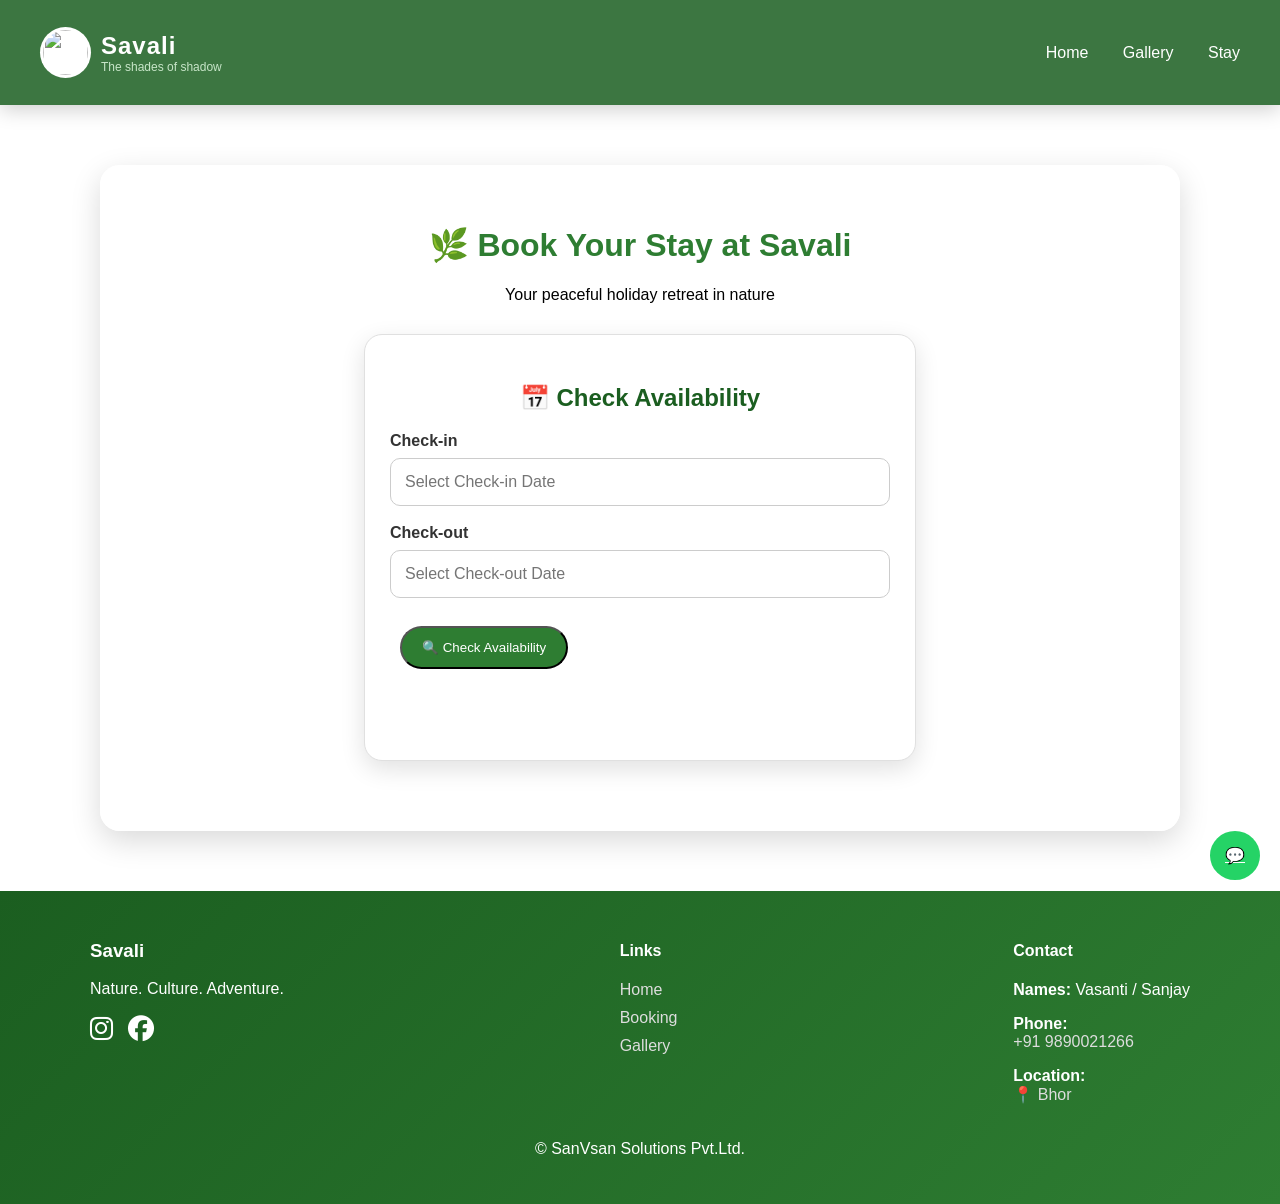
==== commit a70f5d35: "date logic changed" ====
--- a/booking.html
+++ b/booking.html
@@ -1,520 +1,974 @@
 <!DOCTYPE html>
 <html lang="en">
+
 <head>
+
 <meta charset="UTF-8">
-<meta name="viewport" content="width=device-width, initial-scale=1.0">
+
+<meta name="viewport"
+content="width=device-width, initial-scale=1.0">
+
 <title>Booking - Savali</title>
 
-<link rel="stylesheet" href="style.css">
+<link rel="stylesheet"
+href="style.css">
+
 <link rel="stylesheet"
 href="https://cdnjs.cloudflare.com/ajax/libs/font-awesome/6.5.1/css/all.min.css">
-<!-- 📅 Flatpickr -->
-<link rel="stylesheet" href="https://cdn.jsdelivr.net/npm/flatpickr/dist/flatpickr.min.css">
+
+<!-- 📅 FLATPICKR -->
+<link rel="stylesheet"
+href="https://cdn.jsdelivr.net/npm/flatpickr/dist/flatpickr.min.css">
+
 <script src="https://cdn.jsdelivr.net/npm/flatpickr"></script>
 
 </head>
 
 <body>
 
+<!-- =========================
+HEADER
+========================= -->
+
 <header class="header">
-  <div class="nav-container">
-
-  <a href="index.html" class="logo">
-  <img src="images/logo.png">
-  <div class="logo-text">
-    <span class="brand">Savali</span>
-    <small>The shades of shadow</small>
-  </div>
+
+<div class="nav-container">
+
+<a href="index.html"
+class="logo">
+
+<img src="images/logo.png">
+
+<div class="logo-text">
+
+<span class="brand">
+Savali
+</span>
+
+<small>
+The shades of shadow
+</small>
+
+</div>
+
 </a>
 
-    <nav class="nav-links">
-      <a href="index.html">Home</a>
-      <a href="gallery.html">Gallery</a>
-      <a href="stay.html">Stay</a>
-
-    </nav>
-
-  </div>
+<nav class="nav-links">
+
+<a href="index.html">Home</a>
+
+<a href="gallery.html">Gallery</a>
+
+<a href="stay.html">Stay</a>
+
+</nav>
+
+</div>
+
 </header>
 
+<!-- =========================
+MAIN CONTAINER
+========================= -->
+
 <div class="container">
 
-<h1>🌿 Book Your Stay at Savali</h1>
-<p class="subtitle">Your peaceful holiday retreat in nature</p>
-
-<div class="form-box">
+<h1>
+🌿 Book Your Stay at Savali
+</h1>
+
+<p class="subtitle">
+Your peaceful holiday retreat in nature
+</p>
+
+<!-- =========================
+CHECK AVAILABILITY
+========================= -->
+
+<div class="availability-box">
+
+<h3>
+📅 Check Availability
+</h3>
+
+<label>
+Check-in
+</label>
+
+<input type="text"
+id="checkin"
+placeholder="Select Check-in Date">
+
+<label>
+Check-out
+</label>
+
+<input type="text"
+id="checkout"
+placeholder="Select Check-out Date">
+
+<button
+type="button"
+id="checkBtn"
+class="btn">
+
+🔍 Check Availability
+
+</button>
+
+<div id="availability-msg"></div>
+
+</div>
+
+<!-- =========================
+BOOKING FORM
+========================= -->
+
+<div
+class="form-box"
+id="bookingSection"
+style="display:none;">
 
 <form id="bookingForm">
 
-<label>Full Name</label>
-<input type="text" name="name" required>
-
-<label>Phone</label>
-<input type="tel" name="phone" required pattern="[0-9]{10}">
-
-<label>Email</label>
-<input type="email" name="email" required>
-
-<label>Check-in</label>
-<input type="text" id="checkin" name="checkin" required>
-
-<label>Check-out</label>
-<input type="text" id="checkout" name="checkout" required>
-
-<p id="availability-msg"></p>
-
-<label>Guests (Max 6)</label>
-<input type="number" name="guests" min="1" max="6" required>
-<!-- 🌿 LEAF PICKING GAME -->
-<!-- 🌿 LEAF PICKING GAME -->
+<input type="hidden"
+name="checkin"
+id="hiddenCheckin">
+
+<input type="hidden"
+name="checkout"
+id="hiddenCheckout">
+
+<label>
+Full Name
+</label>
+
+<input
+type="text"
+name="name"
+required>
+
+<label>
+Phone
+</label>
+
+<input
+type="tel"
+name="phone"
+required
+pattern="[0-9]{10}">
+
+<label>
+Email
+</label>
+
+<input
+type="email"
+name="email"
+required>
+
+<label>
+Guests (Max 6)
+</label>
+
+<input
+type="number"
+name="guests"
+min="1"
+max="6"
+required>
+
+<!-- =========================
+🌿 LEAF GAME
+========================= -->
+
 <div class="leaf-game">
 
-  <h3>🌿 Pick Your Lucky Leaf</h3>
-
-  <div class="leaf-container" id="leafContainer"></div>
-
-  <div id="rewardPopup" class="reward-popup">
-
-    <div class="reward-box">
-
-      <h2>🎉 Your Surprise Reward</h2>
-
-      <p id="rewardText"></p>
-
-      <button onclick="closeReward()">
-        Awesome 🌿
-      </button>
-
-    </div>
-
-  </div>
-
-  <input type="hidden" name="reward" id="rewardInput">
-
-</div>
-</div>
-<button type="submit" id="submitBtn" class="btn">
-  🌿 Submit Booking
+<h3>
+🌿 Pick Your Lucky Leaf
+</h3>
+
+<div
+class="leaf-container"
+id="leafContainer">
+</div>
+
+<div
+id="rewardPopup"
+class="reward-popup">
+
+<div class="reward-box">
+
+<h2>
+🎉 Your Surprise Reward
+</h2>
+
+<p id="rewardText"></p>
+
+<button
+type="button"
+onclick="closeReward()">
+
+Awesome 🌿
+
 </button>
 
+</div>
+
+</div>
+
+<input
+type="hidden"
+name="reward"
+id="rewardInput">
+
+</div>
+
+<button
+type="submit"
+id="submitBtn"
+class="btn">
+
+🌿 Submit Booking
+
+</button>
+
 </form>
 
 </div>
 
 </div>
 
-<!-- WhatsApp Floating -->
-<a href="https://wa.me/919890021266" class="whatsapp">💬</a>
-
-Update your footer like this to include Instagram and Facebook icons properly:
-
-<!-- FONT AWESOME -->
-<link rel="stylesheet"
-href="https://cdnjs.cloudflare.com/ajax/libs/font-awesome/6.5.1/css/all.min.css">
-
-<!-- FOOTER -->
+<!-- =========================
+WHATSAPP
+========================= -->
+
+<a href="https://wa.me/919890021266"
+class="whatsapp">
+
+💬
+
+</a>
+
+<!-- =========================
+FOOTER
+========================= -->
+
 <footer class="footer">
-  <div class="footer-container">
-
-    <!-- BRAND -->
-    <div class="footer-col">
-      <h3>Savali</h3>
-      <p>Nature. Culture. Adventure.</p>
-
-      <!-- SOCIAL MEDIA -->
-      <div class="social-icons">
-
-  <a href="https://www.instagram.com/savalibhor/" target="_blank">
-    <i class="fa-brands fa-instagram"></i>
-  </a>
-
-  <a href="https://www.facebook.com/profile.php?id=61577449064997" target="_blank">
-    <i class="fa-brands fa-facebook"></i>
-  </a>
-
-</div>
-    </div>
-
-    <!-- LINKS -->
-    <div class="footer-col">
-      <h4>Links</h4>
-      <a href="index.html">Home</a>
-      <a href="booking.html">Booking</a>
-      <a href="gallery.html">Gallery</a>
-    </div>
-
-    <!-- CONTACT -->
-    <div class="footer-col">
-      <h4>Contact</h4>
-
-      <p><strong>Names:</strong> Vasanti / Sanjay</p>
-
-      <p>
-        <strong>Phone:</strong> 
-        <a href="tel:+919890021266">+91 9890021266</a>
-      </p>
-
-      <p>
-        <strong>Location:</strong> 
-        <a href="https://www.google.com/maps?q=Saavali+The+Shades+of+Shadow+Bhor" target="_blank">
-          📍 Bhor
-        </a>
-      </p>
-    </div>
-
-  </div>
-  <p class="copyright">© SanVsan Solutions Pvt.Ltd.</p>
+
+<div class="footer-container">
+
+<!-- BRAND -->
+
+<div class="footer-col">
+
+<h3>
+Savali
+</h3>
+
+<p>
+Nature. Culture. Adventure.
+</p>
+
+<div class="social-icons">
+
+<a href="https://www.instagram.com/savalibhor/"
+target="_blank">
+
+<i class="fa-brands fa-instagram"></i>
+
+</a>
+
+<a href="https://www.facebook.com/profile.php?id=61577449064997"
+target="_blank">
+
+<i class="fa-brands fa-facebook"></i>
+
+</a>
+
+</div>
+
+</div>
+
+<!-- LINKS -->
+
+<div class="footer-col">
+
+<h4>
+Links
+</h4>
+
+<a href="index.html">
+Home
+</a>
+
+<a href="booking.html">
+Booking
+</a>
+
+<a href="gallery.html">
+Gallery
+</a>
+
+</div>
+
+<!-- CONTACT -->
+
+<div class="footer-col">
+
+<h4>
+Contact
+</h4>
+
+<p>
+<strong>Names:</strong>
+Vasanti / Sanjay
+</p>
+
+<p>
+
+<strong>Phone:</strong>
+
+<a href="tel:+919890021266">
++91 9890021266
+</a>
+
+</p>
+
+<p>
+
+<strong>Location:</strong>
+
+<a href="https://www.google.com/maps?q=Saavali+The+Shades+of+Shadow+Bhor"
+target="_blank">
+
+📍 Bhor
+
+</a>
+
+</p>
+
+</div>
+
+</div>
+
+<p class="copyright">
+© SanVsan Solutions Pvt.Ltd.
+</p>
+
 </footer>
 
+<!-- =========================
+SCRIPT
+========================= -->
+
 <script>
 
 // ==============================
-// 🔗 SCRIPT URL
-// ==============================
-const SCRIPT_URL = "https://script.google.com/macros/s/AKfycbzCySmyMABI89-8spu4WAavbOQcFRaquBsOT_3L7gITDjBNCBbFplYPgVvfwOEiCZr5tQ/exec";
-
-// ==============================
-// 📅 GLOBAL
-// ==============================
-let bookedDates = [];
-
-const checkin = document.getElementById("checkin");
-const checkout = document.getElementById("checkout");
-const msg = document.getElementById("availability-msg");
-const guestInput = document.querySelector('[name="guests"]');
-const btn = document.getElementById("submitBtn");
-
-// ==============================
-// 📅 INIT CALENDAR
-// ==============================
-const checkinPicker = flatpickr("#checkin", {
-  minDate: "today",
-  disable: bookedDates,
-  dateFormat: "Y-m-d",
-  onChange: validateDates
-});
-
-const checkoutPicker = flatpickr("#checkout", {
-  minDate: "today",
-  disable: bookedDates,
-  dateFormat: "Y-m-d",
-  onChange: validateDates
-});
-
-// ==============================
-// 📅 FETCH BOOKED DATES
-// ==============================
-fetch(SCRIPT_URL)
-  .then(res => res.json())
-  .then(data => {
-    bookedDates = data;
-    checkinPicker.set("disable", bookedDates);
-    checkoutPicker.set("disable", bookedDates);
-  })
-  .catch(() => {
-    console.log("Could not load booked dates");
-  });
-
-// ==============================
-// 🔓 OPEN CALENDAR
-// ==============================
-checkin.addEventListener("focus", () => checkinPicker.open());
-checkout.addEventListener("focus", () => checkoutPicker.open());
-
-// ==============================
-// 🔍 VALIDATION
-// ==============================
-function validateDates() {
-
-  if (!checkin.value || !checkout.value) return false;
-
-  // Convert selected dates
-  const inDate = new Date(checkin.value);
-  const outDate = new Date(checkout.value);
-
-  // Check checkout after checkin
-  if (outDate <= inDate) {
-
-    msg.style.color = "red";
-    msg.innerText = "⚠ Check-out must be after check-in";
-
-    return false;
-  }
-
-  // Check booked dates between range
-  let current = new Date(inDate);
-
-  while (current <= outDate) {
-
-    const formatted =
-      current.toISOString().split("T")[0];
-
-    if (bookedDates.includes(formatted)) {
-
-      msg.style.color = "red";
-      msg.innerText =
-        "❌ Selected dates are not available";
-
-      return false;
-    }
-
-    current.setDate(current.getDate() + 1);
-  }
-
-  // Success
-  msg.style.color = "green";
-  msg.innerText = "✅ Dates available";
-
-  return true;
-}
+// 🔗 GOOGLE SCRIPT URL
+// ==============================
+const SCRIPT_URL =
+"https://script.google.com/macros/s/AKfycbzCySmyMABI89-8spu4WAavbOQcFRaquBsOT_3L7gITDjBNCBbFplYPgVvfwOEiCZr5tQ/exec";
+
+// ==============================
+// 📅 ELEMENTS
+// ==============================
+const checkin =
+document.getElementById("checkin");
+
+const checkout =
+document.getElementById("checkout");
+
+const checkBtn =
+document.getElementById("checkBtn");
+
+const msg =
+document.getElementById("availability-msg");
+
+const bookingSection =
+document.getElementById("bookingSection");
+
+const btn =
+document.getElementById("submitBtn");
+
+const guestInput =
+document.querySelector('[name="guests"]');
+
+// ==============================
+// 📅 CALENDAR
+// ==============================
+flatpickr("#checkin", {
+
+minDate: "today",
+dateFormat: "Y-m-d",
+disableMobile: true
+
+});
+
+flatpickr("#checkout", {
+
+minDate: "today",
+dateFormat: "Y-m-d",
+disableMobile: true
+
+});
+
+// ==============================
+// 🔍 CHECK AVAILABILITY
+// ==============================
+checkBtn.addEventListener(
+"click",
+async function(){
+
+// Empty validation
+if(
+!checkin.value ||
+!checkout.value
+){
+
+msg.className =
+"error-box";
+
+msg.innerHTML =
+"⚠ Please select check-in and check-out dates.";
+
+return;
+
+}
+
+// Date validation
+if(
+checkout.value <= checkin.value
+){
+
+msg.className =
+"error-box";
+
+msg.innerHTML =
+"⚠ Check-out must be after check-in.";
+
+return;
+
+}
+
+try{
+
+msg.className =
+"loading-box";
+
+msg.innerHTML =
+"⏳ Checking availability...";
+
+// FETCH GOOGLE CALENDAR DATES
+const response =
+await fetch(SCRIPT_URL);
+
+const bookedDates =
+await response.json();
+
+let start =
+new Date(checkin.value);
+
+let end =
+new Date(checkout.value);
+
+let unavailable = false;
+
+// CHECK ALL DATES
+for(
+let d = new Date(start);
+d < end;
+d.setDate(d.getDate()+1)
+)
+{
+
+let current =
+d.toISOString().split("T")[0];
+
+if(
+bookedDates.includes(current)
+){
+
+unavailable = true;
+break;
+
+}
+
+}
+
+// ==============================
+// ❌ IF NOT AVAILABLE
+// ==============================
+if(unavailable){
+
+// FIND NEXT AVAILABLE DATE
+// ==============================
+// 🔍 FIND NEXT AVAILABLE CHECK-IN
+// KEEP SAME CHECKOUT
+// ==============================
+
+// Original checkout
+let originalCheckout =
+new Date(end);
+
+// Start searching
+let suggestedCheckin =
+new Date(start);
+
+let validStayFound = false;
+
+// Find next valid range
+while(!validStayFound){
+
+validStayFound = true;
+
+// Check every date
+for(
+let d = new Date(suggestedCheckin);
+d < originalCheckout;
+d.setDate(d.getDate()+1)
+){
+
+let current =
+d.toISOString().split("T")[0];
+
+// If any date booked
+if(
+bookedDates.includes(current)
+){
+
+validStayFound = false;
+
+// Move checkin one day forward
+suggestedCheckin.setDate(
+suggestedCheckin.getDate() + 1
+);
+
+break;
+
+}
+
+}
+
+}
+
+// KEEP SAME CHECKOUT
+let suggestedCheckout =
+new Date(originalCheckout);
+
+// FORMAT
+const newCheckin =
+suggestedCheckin
+.toISOString()
+.split("T")[0];
+
+const newCheckout =
+suggestedCheckout
+.toISOString()
+.split("T")[0];
+
+// SHOW MESSAGE
+msg.className =
+"error-box";
+
+msg.innerHTML =
+
+"❌ Selected dates are not available.<br><br>" +
+
+"<div class='suggest-box'>" +
+
+"✅ Suggested Available Stay<br><br>" +
+
+"📅 Date  available for check-in:<br>" +
+
+"<strong>" +
+newCheckin +
+"</strong><br><br>" +
+
+"👉 Please select your checkout date after this check-in date.<br><br>" +
+
+"❓ Do you want to continue with suggested dates?" +
+
+"<br><br>" +
+
+"<button id='yesBtn' class='suggest-btn yes-btn'>" +
+"✅ Yes Continue" +
+"</button>" +
+
+"<button id='noBtn' class='suggest-btn no-btn'>" +
+"❌ No Change Dates" +
+"</button>" +
+
+"</div>";
+
+bookingSection.style.display =
+"none";
+
+// YES BUTTON
+setTimeout(() => {
+
+document.getElementById(
+"yesBtn"
+).addEventListener(
+"click",
+function(){
+
+// AUTO FILL
+checkin._flatpickr.setDate(
+newCheckin
+);
+
+
+
+// SUCCESS MESSAGE
+msg.className =
+"success-box";
+
+msg.innerHTML =
+
+"✅ Suggested dates selected successfully.<br><br>" +
+
+"Please complete booking details below.";
+
+// SHOW FORM
+bookingSection.style.display =
+"block";
+
+// HIDDEN INPUTS
+document.getElementById(
+"hiddenCheckin"
+).value = newCheckin;
+
+document.getElementById(
+"hiddenCheckout"
+).value = newCheckout;
+
+// SCROLL
+bookingSection.scrollIntoView({
+behavior:"smooth"
+});
+
+});
+
+
+// NO BUTTON
+document.getElementById(
+"noBtn"
+).addEventListener(
+"click",
+function(){
+
+msg.className =
+"error-box";
+
+msg.innerHTML =
+
+"📅 Please select different dates to continue booking.";
+
+bookingSection.style.display =
+"none";
+
+});
+
+},100);
+
+return;
+
+}
+
+// ==============================
+// ✅ AVAILABLE
+// ==============================
+msg.className =
+"success-box";
+
+msg.innerHTML =
+
+"✅ Great News!<br><br>" +
+
+"Your selected dates are available.<br><br>" +
+
+"Please complete booking details below.";
+
+bookingSection.style.display =
+"block";
+
+// HIDDEN DATES
+document.getElementById(
+"hiddenCheckin"
+).value = checkin.value;
+
+document.getElementById(
+"hiddenCheckout"
+).value = checkout.value;
+
+// SCROLL
+bookingSection.scrollIntoView({
+behavior:"smooth"
+});
+
+}
+catch(err){
+
+msg.className =
+"error-box";
+
+msg.innerHTML =
+
+"⚠ Unable to check availability.<br>Please try again.";
+
+console.log(err);
+
+}
+
+});
 
 // ==============================
 // 👥 GUEST LIMIT
 // ==============================
-guestInput.addEventListener("input", function() {
-  if (this.value > 6) {
-    alert("⚠ Maximum 6 guests allowed.\nFor more, contact us on WhatsApp.");
-    window.open("https://wa.me/919890021266", "_blank");
-    this.value = 6;
-  }
-});
-
-// ==============================
-// 📩 SUBMIT BOOKING (FIXED)
-// ==============================
-document.getElementById("bookingForm").addEventListener("submit", function(e) {
-
-  e.preventDefault();
-
-  if (!validateDates()) {
-    alert("❌ Please select valid available dates.");
-    return;
-  }
-
-  const formData = new FormData(this);
-
-  btn.innerText = "⏳ Sending...";
-  btn.disabled = true;
-
-  fetch(SCRIPT_URL, {
-    method: "POST",
-    body: formData
-  })
-  .then(res => res.json())
-  .then(data => {
-
-    if (data.status === "success") {
-
-      alert(
-        "🌿 Booking Request Sent!\n\n" +
-        "📩 You will receive confirmation email.\n\n" +
-        "Thank you for choosing Savali 🌿"
-        
-      );
-
-      document.getElementById("bookingForm").reset();
-      msg.innerText = "";
-
-    } else {
-      alert("❌ " + (data.error || "Something failed"));
-    }
-
-    btn.innerText = "🌿 Submit Booking";
-    btn.disabled = false;
-
-  })
-  .catch(() => {
-
-    alert("❌ Network error. Please try again.");
-
-    btn.innerText = "🌿 Submit Booking";
-    btn.disabled = false;
-
-  });
-
-});
+guestInput.addEventListener(
+"input",
+function(){
+
+if(this.value > 6){
+
+alert(
+
+"⚠ Maximum 6 guests allowed.\n\n" +
+
+"For more guests please contact us on WhatsApp."
+
+);
+
+window.open(
+"https://wa.me/919890021266",
+"_blank"
+);
+
+this.value = 6;
+
+}
+
+});
+
+// ==============================
+// 📩 SUBMIT BOOKING
+// ==============================
+document.getElementById(
+"bookingForm"
+).addEventListener(
+"submit",
+function(e){
+
+e.preventDefault();
+
+const formData =
+new FormData(this);
+
+btn.innerText =
+"⏳ Sending...";
+
+btn.disabled = true;
+
+fetch(SCRIPT_URL, {
+
+method:"POST",
+body:formData
+
+})
+
+.then(res => res.json())
+
+.then(data => {
+
+if(data.status === "success"){
+
+alert(
+
+"🌿 Booking Request Sent Successfully!\n\n" +
+
+"📩 You will receive confirmation email.\n\n" +
+
+"💳 Please pay booking amount within next 5 hours to confirm your booking.\n\n" +
+
+"⚡ Booking will be given on priority basis.\n\n" +
+
+"📌 Cancellation before 24 hrs:\n70% amount refundable.\n\n" +
+
+"Thank you for choosing Savali 🌿"
+
+);
+
+document.getElementById(
+"bookingForm"
+).reset();
+
+bookingSection.style.display =
+"none";
+
+msg.innerHTML = "";
+
+checkin.value = "";
+checkout.value = "";
+
+}
+else{
+
+alert(
+"❌ " +
+(data.error ||
+"Something went wrong")
+);
+
+}
+
+btn.innerText =
+"🌿 Submit Booking";
+
+btn.disabled = false;
+
+})
+
+.catch(() => {
+
+alert(
+"❌ Network error.\nPlease try again."
+);
+
+btn.innerText =
+"🌿 Submit Booking";
+
+btn.disabled = false;
+
+});
+
+});
+
 // ==============================
 // 🌿 LEAF GAME
 // ==============================
-
 const leafContainer =
-  document.getElementById("leafContainer");
+document.getElementById(
+"leafContainer"
+);
 
 const rewardPopup =
-  document.getElementById("rewardPopup");
+document.getElementById(
+"rewardPopup"
+);
 
 const rewardText =
-  document.getElementById("rewardText");
+document.getElementById(
+"rewardText"
+);
 
 const rewardInput =
-  document.getElementById("rewardInput");
+document.getElementById(
+"rewardInput"
+);
 
 const phoneInput =
-  document.querySelector('[name="phone"]');
-
-const checkinInput =
-  document.querySelector('[name="checkin"]');
-
-const checkoutInput =
-  document.querySelector('[name="checkout"]');
-
-// 🍃 Leaf icons
+document.querySelector(
+'[name="phone"]'
+);
+
+// LEAF ICONS
 const leafIcons = [
-  "🍃","🍀","🌿","🍂","🍁","☘️"
+"🍃","🍀","🌿","🍂","🍁","☘️"
 ];
 
-// 🎁 Rewards
+// REWARD LOGIC
 function generateReward(){
 
-  const random = Math.random();
-
-  if(random < 0.30){
-    return "5% OFF";
-  }
-  else if(random < 0.50){
-    return "₹500 OFF";
-  }
-  else if(random < 0.68){
-    return "Free Tea for 2";
-  }
-  else if(random < 0.82){
-    return "Bonfire Free";
-  }
-  else if(random < 0.92){
-    return "Free Breakfast for 2";
-  }
-  else if(random < 0.98){
-    return "10% OFF";
-  }
-  else{
-    return "🎁 Surprise Gift";
-  }
-
-}
-
-// ==============================
-// 🔑 UNIQUE BOOKING KEY
-// ==============================
-function getBookingKey(){
-
-  const phone =
-    phoneInput.value.trim();
-
-  const checkin =
-    checkinInput.value.trim();
-
-  const checkout =
-    checkoutInput.value.trim();
-
-  return `saavaliReward_${phone}_${checkin}_${checkout}`;
-
-}
-
-// ==============================
-// 🍃 CREATE LEAVES
-// ==============================
-for(let i = 0; i < 6; i++){
-
-  const leaf =
-    document.createElement("div");
-
-  leaf.className = "leaf";
-
-  // random leaf icon
-  leaf.innerHTML =
-    leafIcons[
-      Math.floor(
-        Math.random() * leafIcons.length
-      )
-    ];
-
-  leaf.addEventListener("click", () => {
-
-    // Require booking info first
-    if(
-      !phoneInput.value ||
-      !checkinInput.value ||
-      !checkoutInput.value
-    ){
-
-      alert(
-        "⚠ Please enter phone number and select dates first."
-      );
-
-      return;
-
-    }
-
-    // Unique booking key
-    const bookingKey =
-      getBookingKey();
-
-    // Existing reward
-    let savedReward =
-      localStorage.getItem(bookingKey);
-
-    // SAME booking → SAME reward
-    if(savedReward){
-
-      rewardText.innerHTML =
-        savedReward;
-
-      rewardPopup.style.display =
-        "flex";
-
-      rewardInput.value =
-        savedReward;
-
-      return;
-
-    }
-
-    // NEW booking → NEW reward
-    const reward =
-      generateReward();
-
-    // Save only for this booking
-    localStorage.setItem(
-      bookingKey,
-      reward
-    );
-
-    // Animation
-    leaf.style.transform =
-      "scale(1.3) rotate(12deg)";
-
-    leaf.style.background =
-      "#a5d6a7";
-
-    setTimeout(() => {
-
-      rewardText.innerHTML =
-        reward;
-
-      rewardPopup.style.display =
-        "flex";
-
-      rewardInput.value =
-        reward;
-
-    }, 400);
-
-  });
-
-  leafContainer.appendChild(leaf);
-
-}
-
-// ==============================
-// ❌ CLOSE POPUP
-// ==============================
+const random = Math.random();
+
+if(random < 0.30){
+return "5% OFF";
+}
+else if(random < 0.50){
+return "₹500 OFF";
+}
+else if(random < 0.68){
+return "Free Tea for 2";
+}
+else if(random < 0.82){
+return "Bonfire Free";
+}
+else if(random < 0.92){
+return "Free Breakfast for 2";
+}
+else if(random < 0.98){
+return "10% OFF";
+}
+else{
+return "🎁 Surprise Gift";
+}
+
+}
+
+// CREATE LEAVES
+for(let i=0;i<6;i++){
+
+const leaf =
+document.createElement("div");
+
+leaf.className =
+"leaf";
+
+leaf.innerHTML =
+leafIcons[
+Math.floor(
+Math.random() *
+leafIcons.length
+)
+];
+
+leaf.addEventListener(
+"click",
+() => {
+
+if(
+!phoneInput.value
+){
+
+alert(
+"⚠ Please enter phone number first."
+);
+
+return;
+
+}
+
+const reward =
+generateReward();
+
+rewardText.innerHTML =
+reward;
+
+rewardPopup.style.display =
+"flex";
+
+rewardInput.value =
+reward;
+
+});
+
+leafContainer.appendChild(
+leaf
+);
+
+}
+
+// CLOSE POPUP
 function closeReward(){
 
-  rewardPopup.style.display =
-    "none";
-
-}
+rewardPopup.style.display =
+"none";
+
+}
+
 </script>
 
 </body>
+
 </html>
--- a/style.css
+++ b/style.css
@@ -1,51 +1,1164 @@
-/* Booked dates clearly visible */
-.flatpickr-day.flatpickr-disabled,
-.flatpickr-day.flatpickr-disabled:hover {
-
-  background: #ff5252 !important;
-  color: white !important;
-
-  border-color: #ff5252 !important;
-
-  opacity: 1 !important;
-
-  border-radius: 50% !important;
-
-  width: 32px !important;
-  height: 32px !important;
-  line-height: 32px !important;
-
-  margin: 4px auto;
-
-  font-size: 13px;
-}
-
-/* Selected dates */
-.flatpickr-day.selected {
-
-  background: #2e7d32 !important;
-  border-color: #2e7d32 !important;
-
-  border-radius: 50% !important;
-
-  width: 32px !important;
-  height: 32px !important;
-  line-height: 32px !important;
-
-  margin: 4px auto;
-}
-
-/* Normal dates */
-.flatpickr-day {
-
-  width: 32px !important;
-  height: 32px !important;
-  line-height: 32px !important;
-
+/* ===== RESET ===== */
+body {
+  margin: 0;
+  font-family: Arial, sans-serif;
+  background: url('images/bg.jpg') center/cover no-repeat fixed;
+}
+
+/* ===== HEADER ===== */
+.header {
+  background: rgba(27, 94, 32, 0.85);
+  backdrop-filter: blur(10px);
+  -webkit-backdrop-filter: blur(10px);
+  padding: 12px 0;
+  position: sticky;
+  top: 0;
+  z-index: 1000;
+  box-shadow: 0 4px 20px rgba(0,0,0,0.2);
+}
+
+.nav-container {
+  max-width: 1400px; /* increased width */
+  margin: auto;
+  display: flex;
+  justify-content: space-between;
+  align-items: center;
+  padding: 15px 40px; /* more breathing space */
+}/* ===== LOGO CONTAINER ===== */
+.logo {
+  display: flex;
+  align-items: center;
+  gap: 10px;
+   text-decoration:none;
+  color:inherit;
+}
+
+/* LOGO IMAGE */
+.logo img {
+  height: 45px;
+  width: 45px;
+  object-fit: contain;
   border-radius: 50%;
-}
-
-/* Mobile calendar size */
-.flatpickr-calendar {
+  background: white;
+  padding: 3px;
+}
+
+/* LOGO TEXT (MAIN NAME) */
+.logo-text {
+  display: flex;
+  flex-direction: column;
+}
+
+/* MAIN BRAND NAME */
+.logo-text .brand {
+  font-family: 'Montserrat', sans-serif;
+  font-size: 24px;
+  font-weight: 600;
+  color: #ffffff;
+  letter-spacing: 1px;
+}
+
+/* TAGLINE */
+.logo-text small {
+  font-size: 12px;
+  color: #c8e6c9;
+}
+/* MENU */
+.nav-links a {
+  color: white;
+  margin-left: 30px;
+  text-decoration: none;
   font-size: 16px;
+  position: relative;
+  transition: 0.3s;
+}
+
+.nav-links a::after {
+  content: "";
+  position: absolute;
+  width: 0%;
+  height: 2px;
+  background: #a5d6a7;
+  left: 0;
+  bottom: -5px;
+  transition: 0.3s;
+}
+
+.nav-links a:hover::after {
+  width: 100%;
+}
+
+.nav-links a:hover {
+  color: #c8e6c9;
+}
+
+/* ===== CONTENT ===== */
+.container {
+  max-width: 1000px;
+  margin: 60px auto;
+  padding: 40px;
+  background: rgba(255,255,255,0.95);
+  border-radius: 20px;
+  text-align: center;
+  box-shadow: 0 10px 30px rgba(0,0,0,0.15);
+}
+
+/* ===== TEXT ===== */
+h1, h2 {
+  color: #2e7d32;
+}
+
+.subtitle {
+  margin-bottom: 20px;
+}
+
+.description {
+  max-width: 700px;
+  margin: auto;
+}
+
+/* ===== BUTTON ===== */
+.btn {
+  display: inline-block;
+  padding: 12px 20px;
+  background: #2e7d32;
+  color: white;
+  border-radius: 25px;
+  text-decoration: none;
+  margin: 10px;
+}
+
+/* ===== FORM ===== */
+.form-box {
+  max-width: 600px;
+  margin: auto;
+  text-align: left;
+}
+
+.form-box input {
+  width: 100%;
+  padding: 10px;
+  margin-bottom: 10px;
+}
+
+/* ===== GALLERY ===== */
+.gallery-grid {
+  display: grid;
+  grid-template-columns: repeat(auto-fit, minmax(250px, 1fr));
+  gap: 15px;
+}
+
+.gallery-grid img {
+  width: 100%;
+  border-radius: 10px;
+}
+
+/* ===== MAP ===== */
+.map iframe {
+  width: 100%;
+  height: 400px;
+  border: none;
+}
+
+/* ===== FOOTER ===== */
+.footer {
+  background: linear-gradient(135deg, #1b5e20, #2e7d32);
+  color: white;
+  padding: 30px 20px;
+  margin-top: 40px;
+}
+
+.footer-container {
+  max-width: 1100px;
+  margin: auto;
+  display: flex;
+  justify-content: space-between;
+  flex-wrap: wrap;
+}
+
+.footer-col a {
+  display: block;
+  margin-bottom: 10px;
+  color: #ddd;
+  text-decoration: none;
+}
+
+.footer a {
+  color: #ddd;
+  text-decoration: none;
+}
+
+.footer a:hover {
+  color: white;
+}
+
+.copyright {
+  text-align: center;
+  margin-top: 20px;
+}
+
+/* ===== WHATSAPP ===== */
+.whatsapp {
+  position: fixed;
+  bottom: 20px;
+  right: 20px;
+  background: #25D366;
+  color: white;
+  padding: 15px;
+  border-radius: 50%;
+}
+.hero {
+  height: 30vh;
+  background: url('images/bg.jpg') center/cover no-repeat;
+  display: flex;
+  align-items: center;
+  justify-content: center;
+  text-align: center;
+  color: white;
+  position: relative;
+
+  margin-bottom: 30px;
+
+}
+
+.hero::after {
+  content: "";
+  position: absolute;
+  inset: 0;
+  background: rgba(0,0,0,0.4);
+}
+
+.hero-content {
+  position: relative;
+  z-index: 1;
+  
+}
+
+.hero h1 {
+  font-size: 48px;
+  margin-bottom: 10px;
+  color: #f5f1e8;
+  text-shadow: 2px 2px 10px rgba(0,0,0,0.7);
+}
+
+.hero p {
+  font-size: 20px;
+  margin-bottom: 20px;
+color: #f4d35e;
+  text-shadow: 1px 1px 6px rgba(0,0,0,0.6);
+}
+/* ===== RESORT FEATURES ===== */
+.features-grid {
+  display: grid;
+  grid-template-columns: repeat(auto-fit, minmax(220px, 1fr));
+  gap: 20px;
+  margin-top: 20px;
+}
+
+.feature-card {
+  background: linear-gradient(135deg, #e8f5e9, #c8e6c9);
+  padding: 20px;
+  border-radius: 15px;
+  font-weight: 500;
+  font-size: 16px;
+  box-shadow: 0 5px 15px rgba(0,0,0,0.1);
+  transition: 0.3s;
+}
+
+.feature-card:hover {
+  transform: translateY(-5px);
+  box-shadow: 0 10px 25px rgba(0,0,0,0.2);
+}
+.features-section {
+  margin: 50px 0;
+  text-align: center;
+}
+
+.features-section h2 {
+  margin-bottom: 20px;
+}
+/* VIDEO SECTION */
+.video-section {
+  margin: 40px 0;
+  text-align: center;
+}
+
+.video-section h2 {
+  margin-bottom: 20px;
+}
+
+/* RESPONSIVE YOUTUBE */
+.video-wrapper {
+  position: relative;
+  width: 100%;
+  max-width: 800px;
+  margin: auto;
+  aspect-ratio: 16 / 9;
+}
+
+.video-wrapper iframe {
+  width: 100%;
+  height: 100%;
+  border-radius: 12px;
+}
+.food-section {
+  margin: 40px 0;
+  text-align: center;
+}
+
+.food-card {
+  background: linear-gradient(135deg, #fff8e1, #ffe0b2);
+  padding: 25px;
+  border-radius: 15px;
+  max-width: 400px;
+  margin: auto;
+  box-shadow: 0 5px 15px rgba(0,0,0,0.1);
+}
+
+.food-card p {
+  margin: 10px 0;
+  font-size: 16px;
+}
+.food-card hr {
+  margin: 15px 0;
+  border: 0;
+  height: 1px;
+  background: #ccc;
+}
+
+.note {
+  font-size: 14px;
+  color: #555;
+}
+.pricing-card {
+  background: linear-gradient(135deg, #f1fff1, #e0f2e9);
+  border: 2px solid #c8e6c9;
+}
+/* ===== SECTION SPACING ===== */
+.info-section {
+  margin: 50px 0;
+}
+
+/* ===== GRID CARDS ===== */
+.info-grid {
+  display: grid;
+  grid-template-columns: repeat(auto-fit, minmax(220px, 1fr));
+  gap: 20px;
+  margin-top: 20px;
+}
+
+.info-card {
+  background: linear-gradient(135deg, #e8f5e9, #c8e6c9);
+  padding: 18px;
+  border-radius: 12px;
+  font-weight: 500;
+  transition: 0.3s;
+}
+
+.info-card:hover {
+  transform: translateY(-5px);
+  box-shadow: 0 10px 20px rgba(0,0,0,0.15);
+}
+
+/* ===== RULES ===== */
+.rules-box {
+  background: #f9fff9;
+  padding: 20px;
+  border-radius: 12px;
+  text-align: left;
+  max-width: 600px;
+  margin: auto;
+}
+
+.rules-box p {
+  margin: 10px 0;
+}
+
+/* ===== OFFERS ===== */
+.offer-card {
+  background: linear-gradient(135deg, #fff8e1, #ffe0b2);
+  padding: 20px;
+  border-radius: 15px;
+  max-width: 500px;
+  margin: auto;
+}
+
+/* ===== CTA ===== */
+.cta-box {
+  margin: 50px 0;
+  padding: 30px;
+  background: linear-gradient(135deg, #2e7d32, #1b5e20);
+  color: white;
+  border-radius: 15px;
+}
+.sticky-book {
+  position: fixed;
+  bottom: 20px;
+  left: 20px;
+  background: #2e7d32;
+  color: white;
+  padding: 12px 18px;
+  border-radius: 25px;
+  text-decoration: none;
+}
+/* =========================
+📅 AVAILABILITY SECTION
+========================= */
+
+.availability-box{
+
+max-width:500px;
+margin:30px auto;
+
+padding:25px;
+
+background:#ffffff;
+
+border-radius:18px;
+
+box-shadow:0 8px 25px rgba(0,0,0,0.12);
+
+text-align:left;
+
+border:1px solid #e0e0e0;
+
+}
+
+.availability-box h3{
+
+text-align:center;
+
+margin-bottom:20px;
+
+color:#1b5e20;
+
+font-size:24px;
+
+}
+
+.availability-box label{
+
+display:block;
+
+margin-bottom:8px;
+
+font-weight:600;
+
+color:#333;
+
+}
+
+.availability-box input{
+
+width:100%;
+
+padding:14px;
+
+margin-bottom:18px;
+
+border-radius:10px;
+
+border:1px solid #ccc;
+
+font-size:16px;
+
+box-sizing:border-box;
+
+transition:0.3s;
+
+}
+
+.availability-box input:focus{
+
+border-color:#2e7d32;
+
+outline:none;
+
+box-shadow:0 0 8px rgba(46,125,50,0.2);
+
+}
+
+/* =========================
+📢 AVAILABILITY MESSAGE BOX
+========================= */
+
+#availability-msg{
+
+margin-top:20px;
+
+padding:18px;
+
+border-radius:14px;
+
+font-size:16px;
+
+font-weight:600;
+
+line-height:1.7;
+
+text-align:center;
+
+display:block;
+
+animation:fadeIn 0.4s ease;
+
+}
+
+/* SUCCESS */
+
+.success-box{
+
+background:#e8f5e9;
+
+color:#1b5e20;
+
+border:2px solid #66bb6a;
+
+}
+
+/* ERROR */
+
+.error-box{
+
+background:#ffebee;
+
+color:#c62828;
+
+border:2px solid #ef5350;
+
+}
+
+/* LOADING */
+
+.loading-box{
+
+background:#fff8e1;
+
+color:#f57f17;
+
+border:2px solid #fbc02d;
+
+}
+
+/* =========================
+✨ BOOKING FORM ANIMATION
+========================= */
+
+#bookingSection{
+
+animation:slideUp 0.5s ease;
+
+margin-top:30px;
+
+}
+
+/* =========================
+✨ ANIMATIONS
+========================= */
+
+@keyframes fadeIn{
+
+from{
+opacity:0;
+transform:translateY(10px);
+}
+
+to{
+opacity:1;
+transform:translateY(0);
+}
+
+}
+
+@keyframes slideUp{
+
+from{
+opacity:0;
+transform:translateY(30px);
+}
+
+to{
+opacity:1;
+transform:translateY(0);
+}
+
+}
+
+/* =========================
+📱 MOBILE RESPONSIVE
+========================= */
+
+@media (max-width:768px){
+
+.availability-box{
+
+padding:20px;
+
+margin:20px 10px;
+
+border-radius:15px;
+
+}
+
+.availability-box h3{
+
+font-size:22px;
+
+}
+
+.availability-box input{
+
+font-size:16px;
+
+padding:15px;
+
+}
+
+#availability-msg{
+
+font-size:15px;
+/* =========================
+✅ SUGGESTED STAY BOX
+========================= */
+
+.suggest-box{
+
+background:#f1fff1;
+
+border:2px solid #66bb6a;
+
+padding:18px;
+
+border-radius:14px;
+
+margin-top:15px;
+
+color:#1b5e20;
+
+font-weight:600;
+
+line-height:1.8;
+
+}
+
+/* =========================
+🎯 SUGGEST BUTTONS
+========================= */
+
+.suggest-btn{
+
+border:none;
+
+padding:12px 18px;
+
+margin:8px;
+
+border-radius:10px;
+
+font-size:15px;
+
+font-weight:600;
+
+cursor:pointer;
+
+transition:0.3s;
+
+}
+
+/* YES BUTTON */
+
+.yes-btn{
+
+background:#2e7d32;
+
+color:white;
+
+}
+
+.yes-btn:hover{
+
+background:#1b5e20;
+
+transform:scale(1.03);
+
+}
+
+/* NO BUTTON */
+
+.no-btn{
+
+background:#ef5350;
+
+color:white;
+
+}
+
+.no-btn:hover{
+
+background:#c62828;
+
+transform:scale(1.03);
+
+}
+
+/* =========================
+📱 MOBILE RESPONSIVE
+========================= */
+
+@media (max-width:768px){
+
+.suggest-btn{
+
+width:100%;
+
+margin:8px 0;
+
+font-size:16px;
+
+padding:14px;
+
+}
+
+.suggest-box{
+
+font-size:15px;
+
+line-height:1.7;
+
+}
+
+}
+padding:16px;
+
+line-height:1.6;
+
+}
+
+#bookingSection{
+
+margin-top:20px;
+
+}
+
+}
+/* ===== GALLERY PAGE ONLY ===== */
+
+.gallery-page .swiper {
+  width: 90%;
+  max-width: 700px;
+  margin: 20px auto;
+}
+
+.gallery-page .swiper-slide img {
+  width: 100%;
+  border-radius: 10px;
+}
+
+/* GRID */
+.gallery-page .gallery-grid {
+  display: grid;
+  grid-template-columns: repeat(auto-fit, minmax(200px, 1fr));
+  gap: 15px;
+}
+
+/* IMAGE */
+.gallery-page .img-box {
+  position: relative;
+  overflow: hidden;
+  border-radius: 10px;
+}
+
+.gallery-page .img-box img {
+  width: 100%;
+  cursor: pointer;
+  transition: 0.3s;
+}
+
+.gallery-page .img-box:hover img {
+  transform: scale(1.05);
+}
+
+/* LABEL */
+.gallery-page .img-box span {
+  position: absolute;
+  bottom: 10px;
+  left: 10px;
+  background: rgba(0,0,0,0.6);
+  color: white;
+  padding: 5px 10px;
+  border-radius: 5px;
+}
+
+/* VIEW BUTTON */
+.gallery-page .view-more {
+  text-align: center;
+  margin-top: 20px;
+}
+
+.gallery-page .view-more a {
+  padding: 10px 20px;
+  background: #2e7d32;
+  color: white;
+  border-radius: 5px;
+  text-decoration: none;
+}
+
+/* VIEWER */
+.gallery-page #viewer {
+  display: none;
+  position: fixed;
+  inset: 0;
+  background: rgba(0,0,0,0.96);
+  justify-content: center;
+  align-items: center;
+  z-index: 9999;
+}
+
+.gallery-page #viewer img {
+  max-width: 90%;
+  max-height: 85%;
+}
+
+/* CLOSE */
+.gallery-page #close {
+  position: fixed;
+  top: 20px;
+  right: 25px;
+  font-size: 35px;
+  color: white;
+  cursor: pointer;
+}
+
+/* ARROWS */
+.gallery-page .arrow {
+  position: fixed;
+  top: 50%;
+  transform: translateY(-50%);
+  font-size: 40px;
+  color: white;
+  cursor: pointer;
+  background: rgba(0,0,0,0.5);
+  padding: 10px;
+  border-radius: 50%;
+}
+
+.gallery-page .arrow.left { left: 20px; }
+.gallery-page .arrow.right { right: 20px; }
+
+/* COUNTER */
+.gallery-page #counter {
+  position: fixed;
+  bottom: 20px;
+  color: white;
+  background: rgba(0,0,0,0.6);
+  padding: 5px 12px;
+  border-radius: 20px;
+}
+
+/* PLAY */
+.gallery-page #play {
+  position: fixed;
+  bottom: 60px;
+  padding: 10px;
+  border: none;
+  background: rgba(0,0,0,0.6);
+  color: white;
+  border-radius: 50%;
+}
+.alert {
+  color: #ff0000;
+  font-weight: bold;
+  font-size: 18px;
+  animation: glow 1.5s ease-in-out infinite alternate;
+}
+
+@keyframes glow {
+  from {
+    text-shadow: 0 0 5px #ff4d4d, 0 0 10px #ff4d4d;
+  }
+  to {
+    text-shadow: 0 0 15px #ff0000, 0 0 25px #ff0000;
+  }
+}
+
+/* Scrolling banner */
+/* Banner */
+.scroll-banner {
+  background: linear-gradient(90deg, #1b5e20, #2e7d32);
+  color: #ffeb3b;
+  overflow: hidden;
+  border-radius: 8px;
+  margin: 15px 0;
+}
+
+/* Track (moving container) */
+.scroll-track {
+  display: flex;
+  width: max-content;
+  animation: scrollLoop 15s linear infinite;
+}
+
+/* Text */
+.scroll-text {
+  padding: 10px 40px;
+  white-space: nowrap;
+  font-weight: bold;
+}
+
+/* Animation */
+@keyframes scrollLoop {
+  0%   { transform: translateX(0); }
+  100% { transform: translateX(-50%); }
+}.social-icons {
+  display: flex;
+  align-items: center;
+  gap: 15px;
+  margin-top: 15px;
+}
+
+.social-icons a {
+  color: white;
+  font-size: 26px;
+  transition: 0.3s;
+}
+
+.social-icons a:hover {
+  color: #00ff99;
+  transform: scale(1.2);
+}
+/* =========================
+🌿 LEAF GAME
+========================= */
+
+.leaf-game{
+  text-align:center;
+  margin:35px 0;
+}
+
+.leaf-container{
+  display:flex;
+  justify-content:center;
+  gap:12px;
+  flex-wrap:nowrap;
+  overflow-x:auto;
+  padding:10px;
+}
+
+.leaf{
+  width:55px;
+  height:55px;
+  border-radius:50%;
+  background:#e8f5e9;
+  display:flex;
+  align-items:center;
+  justify-content:center;
+  font-size:28px;
+  cursor:pointer;
+  transition:0.3s;
+  flex-shrink:0;
+  box-shadow:0 3px 10px rgba(0,0,0,0.15);
+  animation:floatLeaf 3s ease-in-out infinite;
+}
+
+.leaf:hover{
+  transform:scale(1.15);
+  background:#c8e6c9;
+}
+
+@keyframes floatLeaf{
+  0%{transform:translateY(0px);}
+  50%{transform:translateY(-6px);}
+  100%{transform:translateY(0px);}
+}
+
+/* POPUP */
+
+.reward-popup{
+  position:fixed;
+  inset:0;
+  background:rgba(0,0,0,0.6);
+  display:none;
+  justify-content:center;
+  align-items:center;
+  z-index:9999;
+}
+
+.reward-box{
+  background:white;
+  padding:35px;
+  border-radius:20px;
+  width:90%;
+  max-width:340px;
+  animation:popup 0.4s ease;
+}
+
+.reward-box h2{
+  color:#2d5a27;
+}
+
+.reward-box p{
+  font-size:24px;
+  font-weight:bold;
+  color:#1b5e20;
+}
+
+.reward-box button{
+  margin-top:20px;
+  background:#2d5a27;
+  color:white;
+  border:none;
+  padding:12px 24px;
+  border-radius:8px;
+  cursor:pointer;
+}
+
+@keyframes popup{
+  from{
+    transform:scale(0.5);
+    opacity:0;
+  }
+  to{
+    transform:scale(1);
+    opacity:1;
+  }
+}
+/* =========================
+📱 MOBILE RESPONSIVE
+========================= */
+
+@media (max-width: 768px){
+
+  /* NAVBAR */
+  .nav-container{
+    flex-direction: column;
+    gap: 15px;
+    padding: 15px;
+    text-align: center;
+  }
+
+  .nav-links{
+    display: flex;
+    flex-wrap: wrap;
+    justify-content: center;
+    gap: 15px;
+  }
+
+  .nav-links a{
+    margin-left: 0;
+    font-size: 15px;
+  }
+
+  /* LOGO */
+  .logo{
+    justify-content: center;
+  }
+
+  .logo img{
+    height: 40px;
+    width: 40px;
+  }
+
+  .logo-text .brand{
+    font-size: 20px;
+  }
+
+  .logo-text small{
+    font-size: 11px;
+  }
+
+  /* HERO */
+  .hero{
+    height: 40vh;
+    padding: 20px;
+  }
+
+  .hero h1{
+    font-size: 32px;
+    line-height: 1.3;
+  }
+
+  .hero p{
+    font-size: 16px;
+  }
+
+  /* CONTAINER */
+  .container{
+    margin: 20px;
+    padding: 20px;
+  }
+
+  /* BUTTONS */
+  .btn{
+    width: 100%;
+    max-width: 280px;
+    padding: 14px;
+    font-size: 16px;
+  }
+
+  /* FORM */
+  .form-box{
+    width: 100%;
+  }
+
+  .form-box input{
+    width: 100%;
+    box-sizing: border-box;
+  }
+
+  /* FEATURES */
+  .features-grid,
+  .info-grid{
+    grid-template-columns: 1fr;
+  }
+
+  /* GALLERY */
+  .gallery-grid{
+    grid-template-columns: 1fr;
+  }
+
+  .gallery-page .gallery-grid{
+    grid-template-columns: 1fr 1fr;
+  }
+
+  /* FOOTER */
+  .footer-container{
+    flex-direction: column;
+    text-align: center;
+    gap: 25px;
+  }
+
+  .footer-col{
+    width: 100%;
+  }
+
+  .social-icons{
+    justify-content: center;
+  }
+
+  /* WHATSAPP */
+  .whatsapp{
+    bottom: 15px;
+    right: 15px;
+    padding: 12px;
+  }
+
+  /* STICKY BOOK */
+  .sticky-book{
+    left: 15px;
+    bottom: 15px;
+    font-size: 14px;
+    padding: 10px 15px;
+  }
+
+  /* VIDEO */
+  .video-wrapper{
+    width: 100%;
+  }
+
+  /* SCROLL BANNER */
+  .scroll-text{
+    font-size: 14px;
+    padding: 8px 20px;
+  }
+
 }
